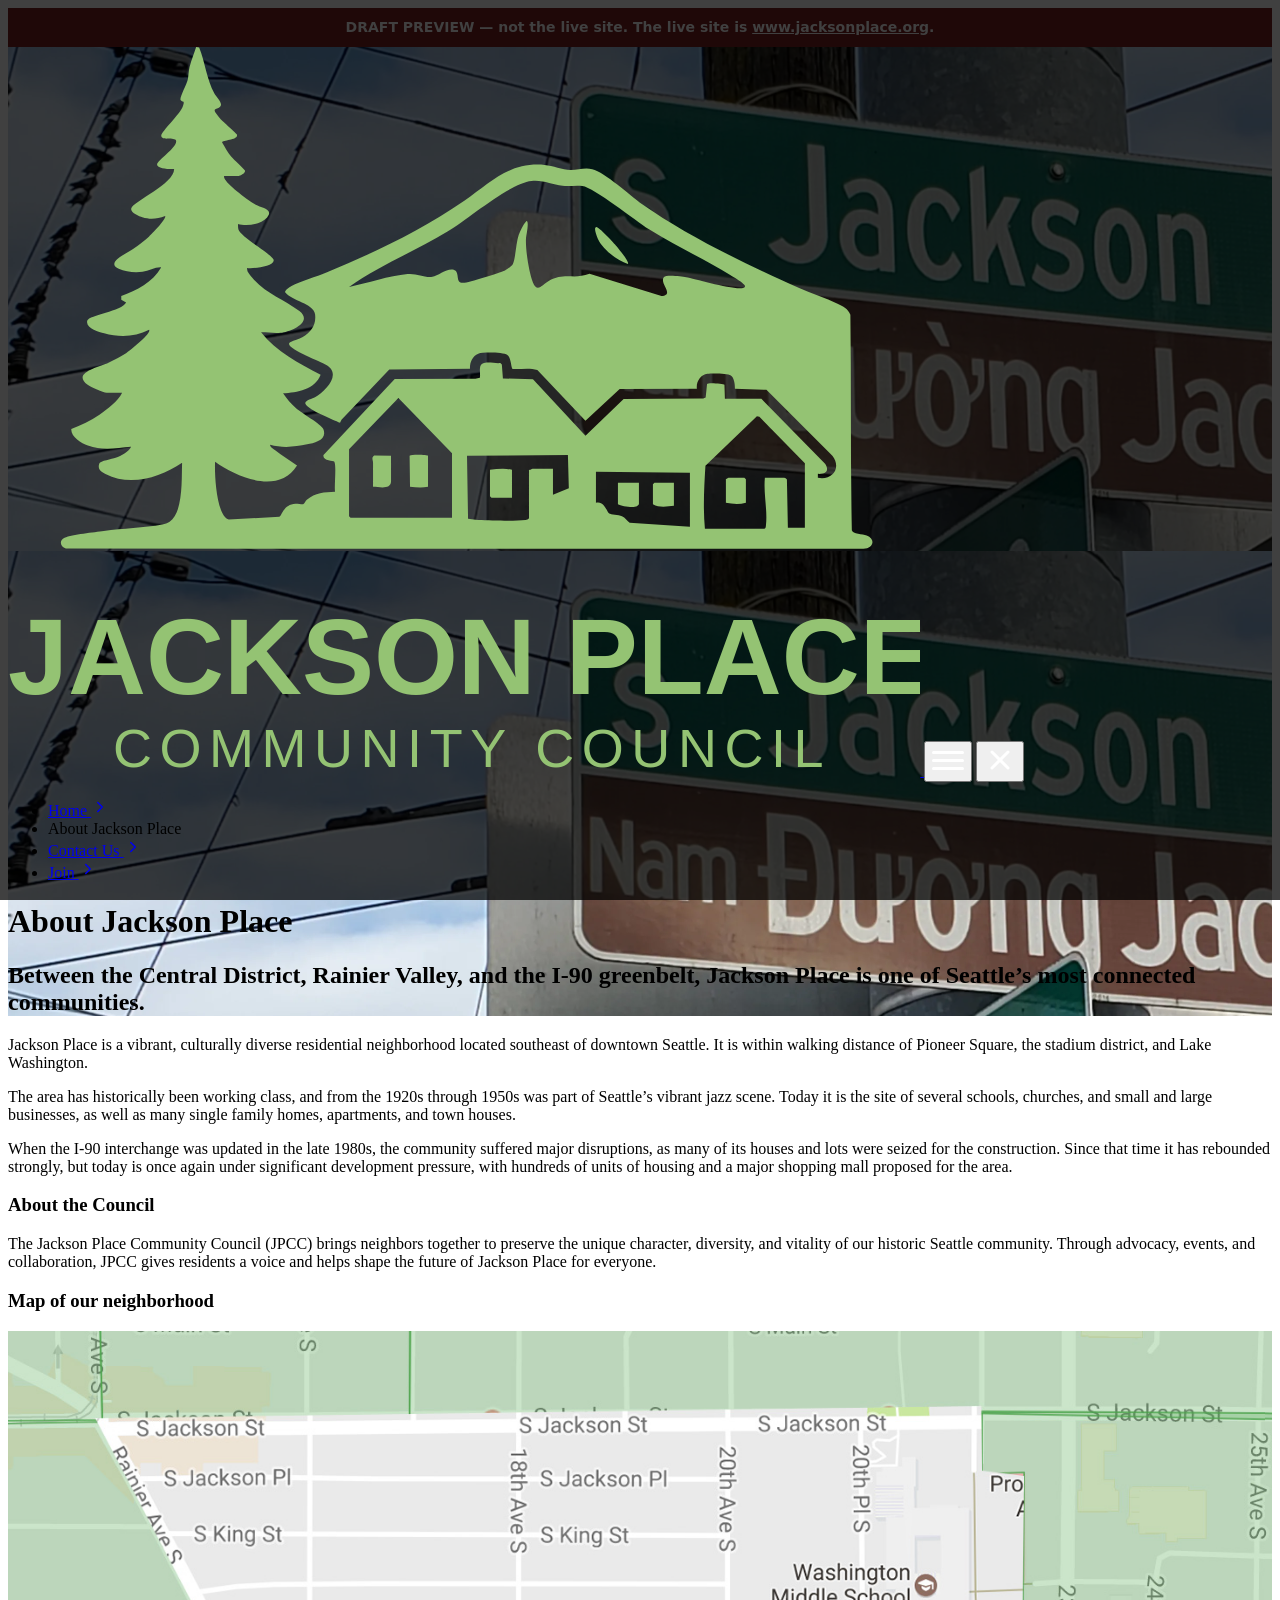
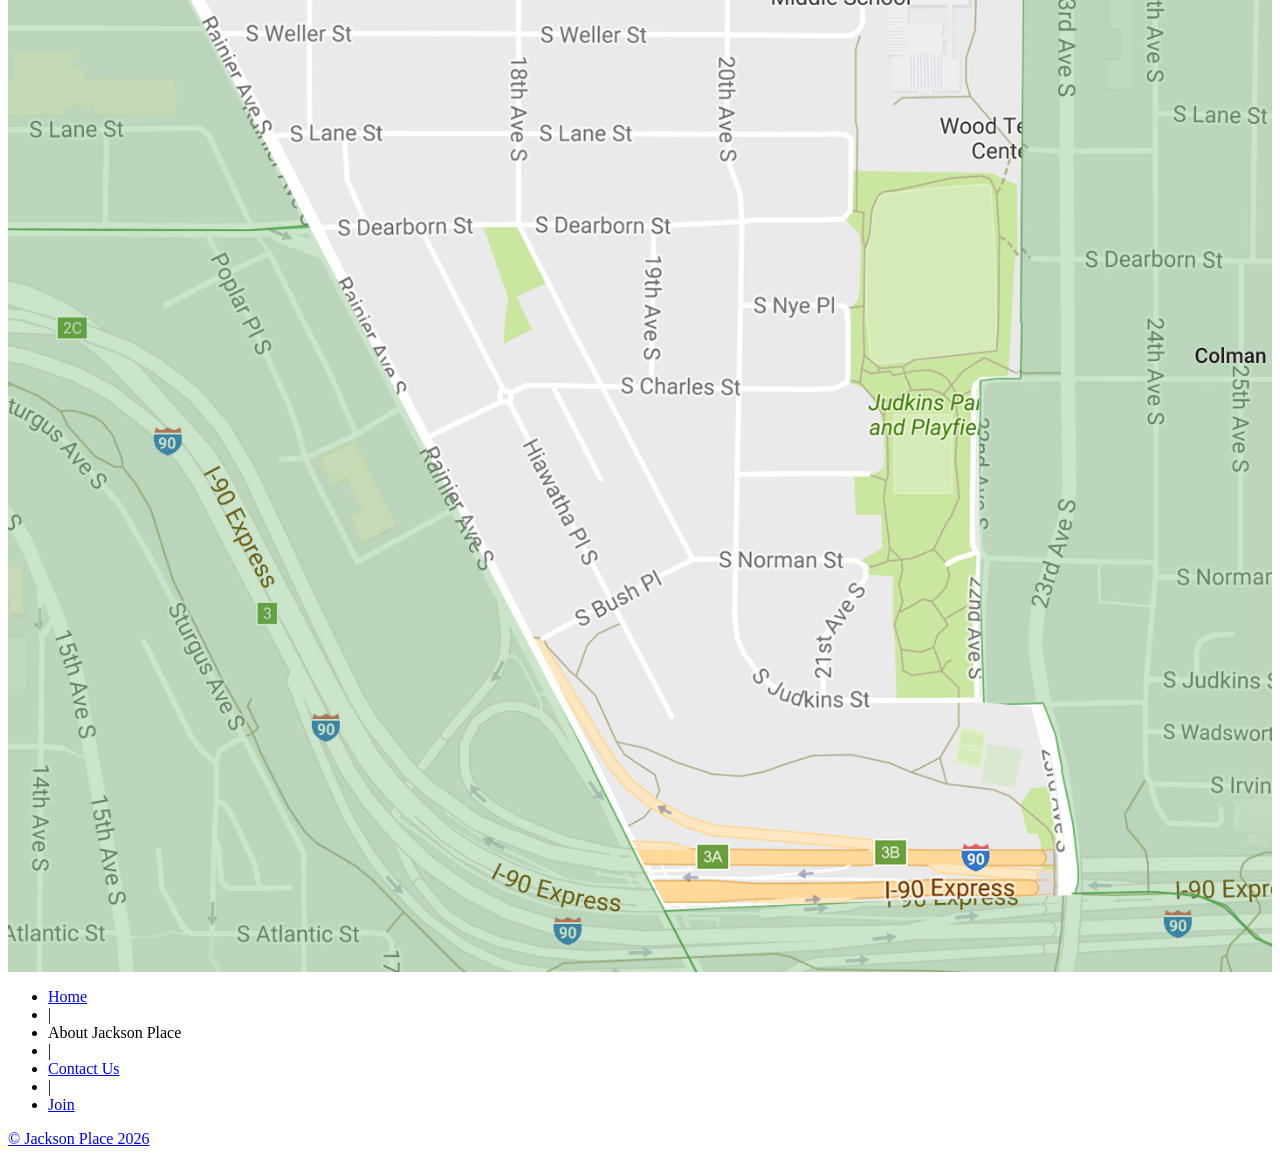
==== about/index.html @ fc2acf14 "Draft preview of proposed homepage changes for board review" ====
<!doctype html><html lang=en-us><head><meta name="robots" content="noindex, nofollow"><meta charset=utf-8><meta http-equiv=X-UA-Compatible content="IE=edge,chrome=1"><title>About Jackson Place | Jackson Place</title><meta name=viewport content="width=device-width,minimum-scale=1"><meta name=description content="Between the Central District, Rainier Valley, and the I-90 greenbelt, Jackson Place is one of Seattle’s most connected communities."><meta name=generator content="Hugo 0.166.0"><meta name=robots content="index, follow"><link rel=stylesheet href=/jpcc-preview/ananke/css/main.min.2438bcafd7af9675c426d1a4afcd16cfff18e4e10f401071e45b5ccd3be40a0d.css><link rel="shortcut icon" href=/favicon.svg type=image/x-icon><link href=/jpcc-preview/about/index.xml rel=alternate type=application/rss+xml title="Jackson Place"><link href=/jpcc-preview/about/index.xml rel=feed type=application/rss+xml title="Jackson Place"><link rel=canonical href=https://dlangevi.github.io/jpcc-preview/about/><meta property="og:url" content="https://dlangevi.github.io/jpcc-preview/about/"><meta property="og:site_name" content="Jackson Place"><meta property="og:title" content="About Jackson Place"><meta property="og:description" content="Between the Central District, Rainier Valley, and the I-90 greenbelt, Jackson Place is one of Seattle’s most connected communities."><meta property="og:locale" content="en_us"><meta property="og:type" content="website"><meta itemprop=name content="About Jackson Place"><meta itemprop=description content="Between the Central District, Rainier Valley, and the I-90 greenbelt, Jackson Place is one of Seattle’s most connected communities."><meta itemprop=wordCount content="180"><meta name=twitter:card content="summary"><meta name=twitter:title content="About Jackson Place"><meta name=twitter:description content="Between the Central District, Rainier Valley, and the I-90 greenbelt, Jackson Place is one of Seattle’s most connected communities."><link rel=stylesheet href=/jpcc-preview/sass/jpcc-custom.min.0692cbad3f601f0dc13148fc1405cfe6dd0a04507ad97ce8917fcb84819a2f62.css integrity="sha256-BpLLrT9gHw3BMUj8FAXP5t0KBFB62XzokX/LhIGaL2I="><link rel=stylesheet href=/css/lightbox.css><script>(function(){try{var e=window.location&&window.location.pathname?window.location.pathname:"/";(e==="/"||e==="")&&(document.readyState==="loading"?document.addEventListener("DOMContentLoaded",function(){document.body.classList.add("home")}):document.body.classList.add("home"))}catch{}})()</script></head><body class="ma0 avenir bg-near-white production"><div style="background:#7a1f1f;color:#fff;padding:.6rem 1rem;font:600 14px/1.4 system-ui,sans-serif;text-align:center">DRAFT PREVIEW — not the live site. The live site is <a href="https://www.jacksonplace.org/" style="color:#fff;text-decoration:underline">www.jacksonplace.org</a>.</div><header class="cover bg-top relative" style=background-image:url(https://dlangevi.github.io/jpcc-preview/images/jackson-street-sign.png)><div class=cover-overlay style=position:absolute;inset:0;background-color:rgba(0,0,0,.75);z-index:1;pointer-events:none></div><div class=header-content style=position:relative;z-index:3><nav class="pv3 ph3 ph4-ns" role=navigation><div class="flex-l center items-center justify-between"><a href=/jpcc-preview/ class="f3 fw2 hover-white white-90 dib no-underline"><img src=/JPCC-Jackson-Place-Seattle--logo.svg class="w100 mw5-ns jpcc-site-logo" alt="Jackson Place">
</a><button id=jpcc-hamburger class="jpcc-hamburger dn-l bg-transparent bn pointer ml3 white" aria-label="Open main menu">
<span id=jpcc-hamburger-icon><svg width="32" height="32" viewBox="0 0 32 32" fill="none"><rect y="7" width="32" height="3" rx="1.5" fill="#fff"/><rect y="15" width="32" height="3" rx="1.5" fill="#fff"/><rect y="23" width="32" height="3" rx="1.5" fill="#fff"/></svg>
</span><span id=jpcc-hamburger-x style=display:none><svg width="32" height="32" viewBox="0 0 32 32" fill="none"><line x1="8" y1="8" x2="24" y2="24" stroke="#fff" stroke-width="3" stroke-linecap="round"/><line x1="24" y1="8" x2="8" y2="24" stroke="#fff" stroke-width="3" stroke-linecap="round"/></svg>
</span></button>
<button id=jpcc-menu-close class="jpcc-menu-close dn-l bg-transparent bn pointer white" aria-label="Close main menu">
<svg width="32" height="32" viewBox="0 0 32 32" fill="none"><line x1="8" y1="8" x2="24" y2="24" stroke="#fff" stroke-width="3" stroke-linecap="round"/><line x1="24" y1="8" x2="8" y2="24" stroke="#fff" stroke-width="3" stroke-linecap="round"/></svg></button><div class="flex-l items-center"><ul id=jpcc-main-menu class="jpcc-main-menu pl0 mr3 flex-l items-center-l dn flex-m flex-ns"><li class="nav-home list f5 f4-ns fw4 dib pr3"><a class="hover-white white-90 no-underline" href=/jpcc-preview/><span class=menu-text>Home</span>
<span class=menu-arrow aria-hidden=true><svg width="18" height="18" viewBox="0 0 24 24" fill="none" aria-hidden="true"><path d="M9 6l6 6-6 6" stroke="currentColor" stroke-width="2" stroke-linecap="round" stroke-linejoin="round" fill="none"/></svg></span></a></li><li class="list f5 f4-ns fw4 dib pr3"><span class="hover-white white-90 no-underline is-current" aria-current=page><span class=menu-text>About Jackson Place</span></span></li><li class="list f5 f4-ns fw4 dib pr3"><a class="hover-white white-90 no-underline" href=/jpcc-preview/contact/ title="Contact Us page"><span class=menu-text>Contact Us</span>
<span class=menu-arrow aria-hidden=true><svg width="18" height="18" viewBox="0 0 24 24" fill="none" aria-hidden="true"><path d="M9 6l6 6-6 6" stroke="currentColor" stroke-width="2" stroke-linecap="round" stroke-linejoin="round" fill="none"/></svg></span></a></li><li class="list f5 f4-ns fw4 dib pr3"><a class="hover-white white-90 no-underline" href=/jpcc-preview/join/ title="Join page"><span class=menu-text>Join</span>
<span class=menu-arrow aria-hidden=true><svg width="18" height="18" viewBox="0 0 24 24" fill="none" aria-hidden="true"><path d="M9 6l6 6-6 6" stroke="currentColor" stroke-width="2" stroke-linecap="round" stroke-linejoin="round" fill="none"/></svg></span></a></li></ul></div></div></nav><script src=/jpcc-preview/js/hamburger-menu.min.5c273374389f58dd6ed5e9039e574350fec2cdfdbc2266c376c76aca06da5d9d.js integrity="sha256-XCczdDifWN1u1ekDnldDUP7Czf28ImbDdsdqygbaXZ0=" defer></script><div class="tc-l pv2 pv4-l ph3 ph4-ns"><h1 class="f2 f-subheadline-l fw6 white-90 mb0 lh-title">About Jackson Place</h1><h2 class="fw6 f5 f3-l white-80 measure-wide-l center mt3">Between the Central District, Rainier Valley, and the I-90 greenbelt, Jackson Place is one of Seattle’s most connected communities.</h2></div></div></header><main class=pb4-l role=main><article class="pa3 pa4-ns nested-copy-line-height"><section class="cf ph2 ph3-l pv1 pv2-l f4 center w-80 lh-copy nested-links black"><p>Jackson Place is a vibrant, culturally diverse residential neighborhood located southeast of downtown Seattle. It is within walking distance of Pioneer Square, the stadium district, and Lake Washington.</p><p>The area has historically been working class, and from the 1920s through 1950s was part of Seattle’s vibrant jazz scene. Today it is the site of several schools, churches, and small and large businesses, as well as many single family homes, apartments, and town houses.</p><p>When the I-90 interchange was updated in the late 1980s, the community suffered major disruptions, as many of its houses and lots were seized for the construction. Since that time it has rebounded strongly, but today is once again under significant development pressure, with hundreds of units of housing and a major shopping mall proposed for the area.</p><h3 id=about-the-council>About the Council</h3><p>The Jackson Place Community Council (JPCC) brings neighbors together to preserve the unique character, diversity, and vitality of our historic Seattle community. Through advocacy, events, and collaboration, JPCC gives residents a voice and helps shape the future of Jackson Place for everyone.</p><h3 id=map-of-our-neighborhood>Map of our neighborhood</h3><a href=/images/jackson-place-map.jpg data-lightbox data-lightbox-src=/images/jackson-place-map.jpg data-lightbox-alt="Map of Jackson Place" data-lightbox-caption="Map of Jackson Place"><img src=/images/jackson-place-map.jpg alt="Map of Jackson Place" style=max-width:100%;height:auto;display:block class=jpcc-lightbox-img></a></section><aside class="flex-ns mt5 flex-wrap justify-around"></aside></article></main><div class="w-100 pv3 ph4 ph0-l pv4-ns sub-footer"><div class="center mw8"><nav aria-label="Secondary site navigation"><ul class="list pa0 ma0 flex items-center f6"><li class=dib><a class="hover-white white-90 no-underline" href=/jpcc-preview/><span class=menu-text>Home</span></a></li><li class="dib white-60 ph2">|</li><li class=dib><span class="hover-white white-90 no-underline is-current" aria-current=page><span class=menu-text>About Jackson Place</span></span></li><li class="dib white-60 ph2">|</li><li class=dib><a class="hover-white white-90 no-underline" href=/jpcc-preview/contact/>Contact Us</a></li><li class="dib white-60 ph2">|</li><li class=dib><a class="hover-white white-90 no-underline" href=/jpcc-preview/join/>Join</a></li></ul></nav></div></div><footer class="bg-black bottom-0 w-100 pa3" role=contentinfo><div class="flex justify-between"><a class="f4 fw4 hover-white white-70 pv2 ph3 no-underline" href=https://dlangevi.github.io/jpcc-preview/>&copy; Jackson Place 2026</a><div><div class=ananke-socials></div></div></div></footer><script src=/js/lightbox.js defer></script></body></html>
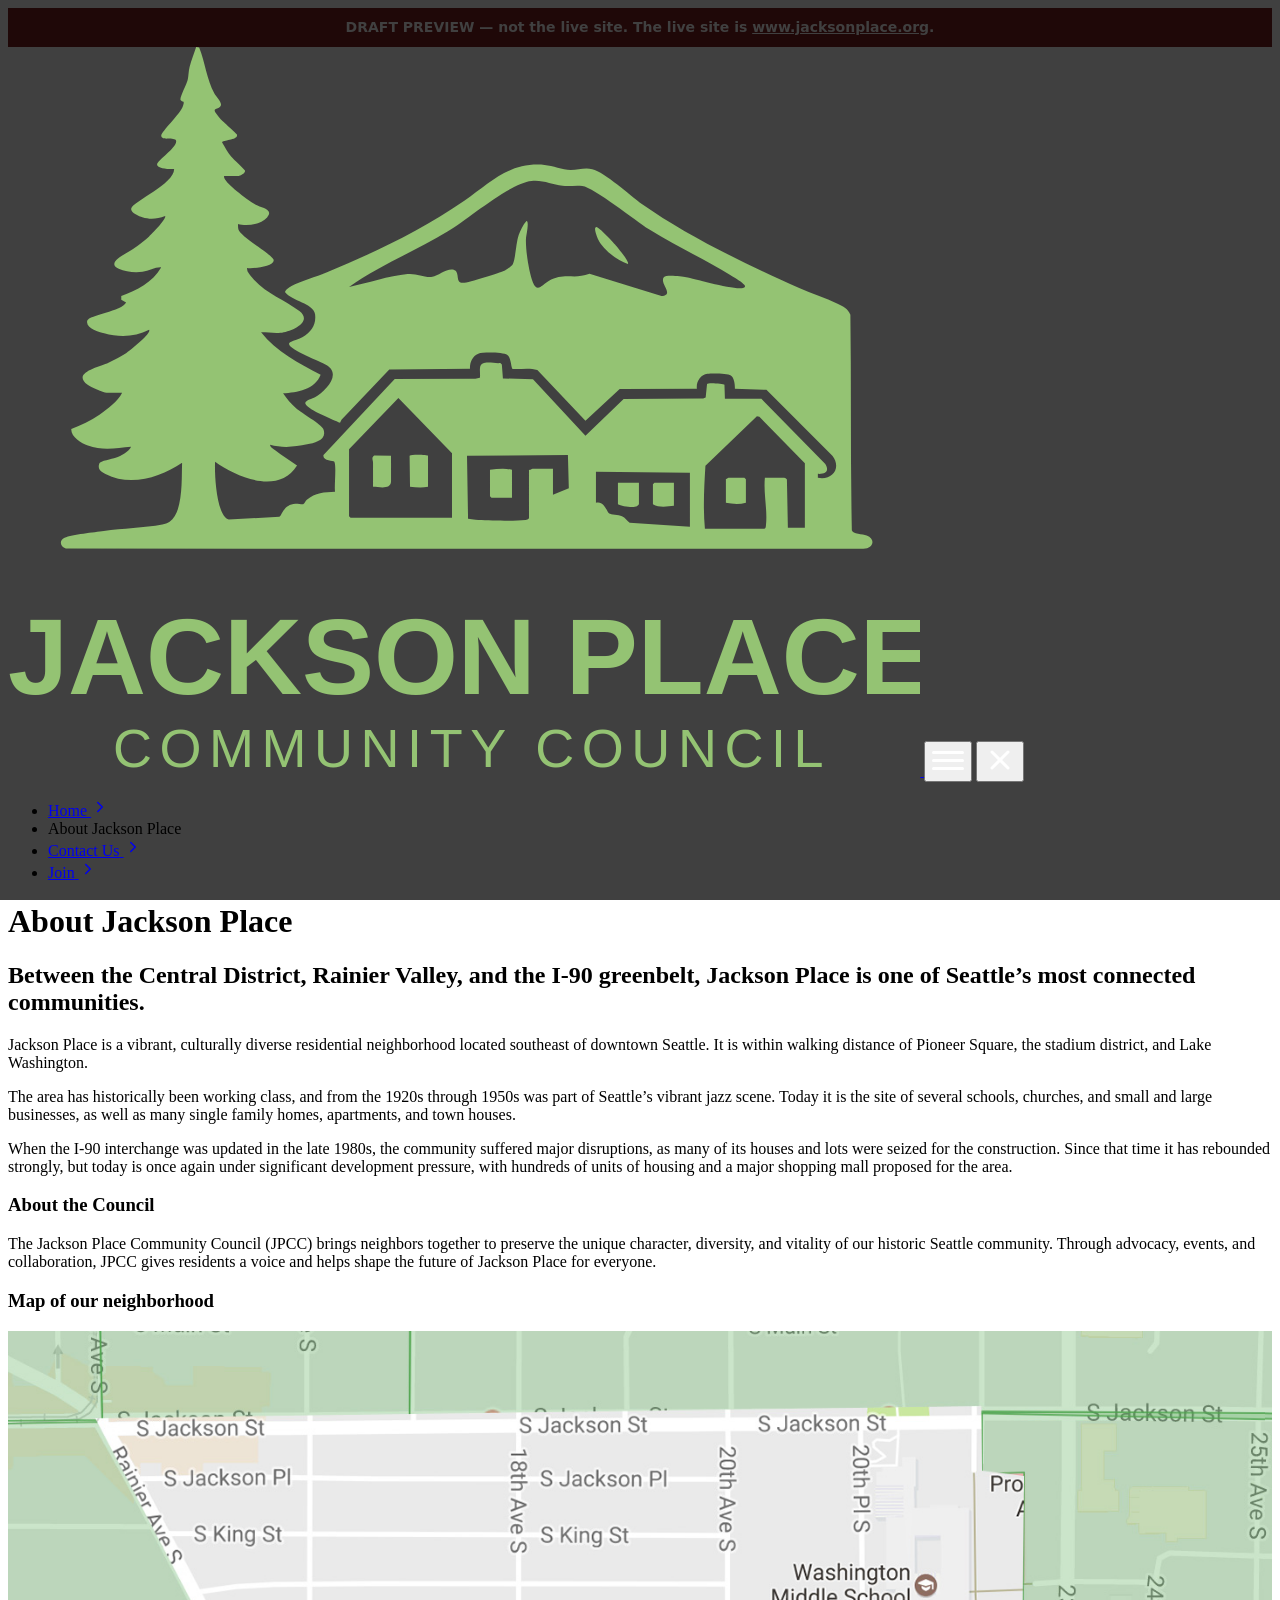
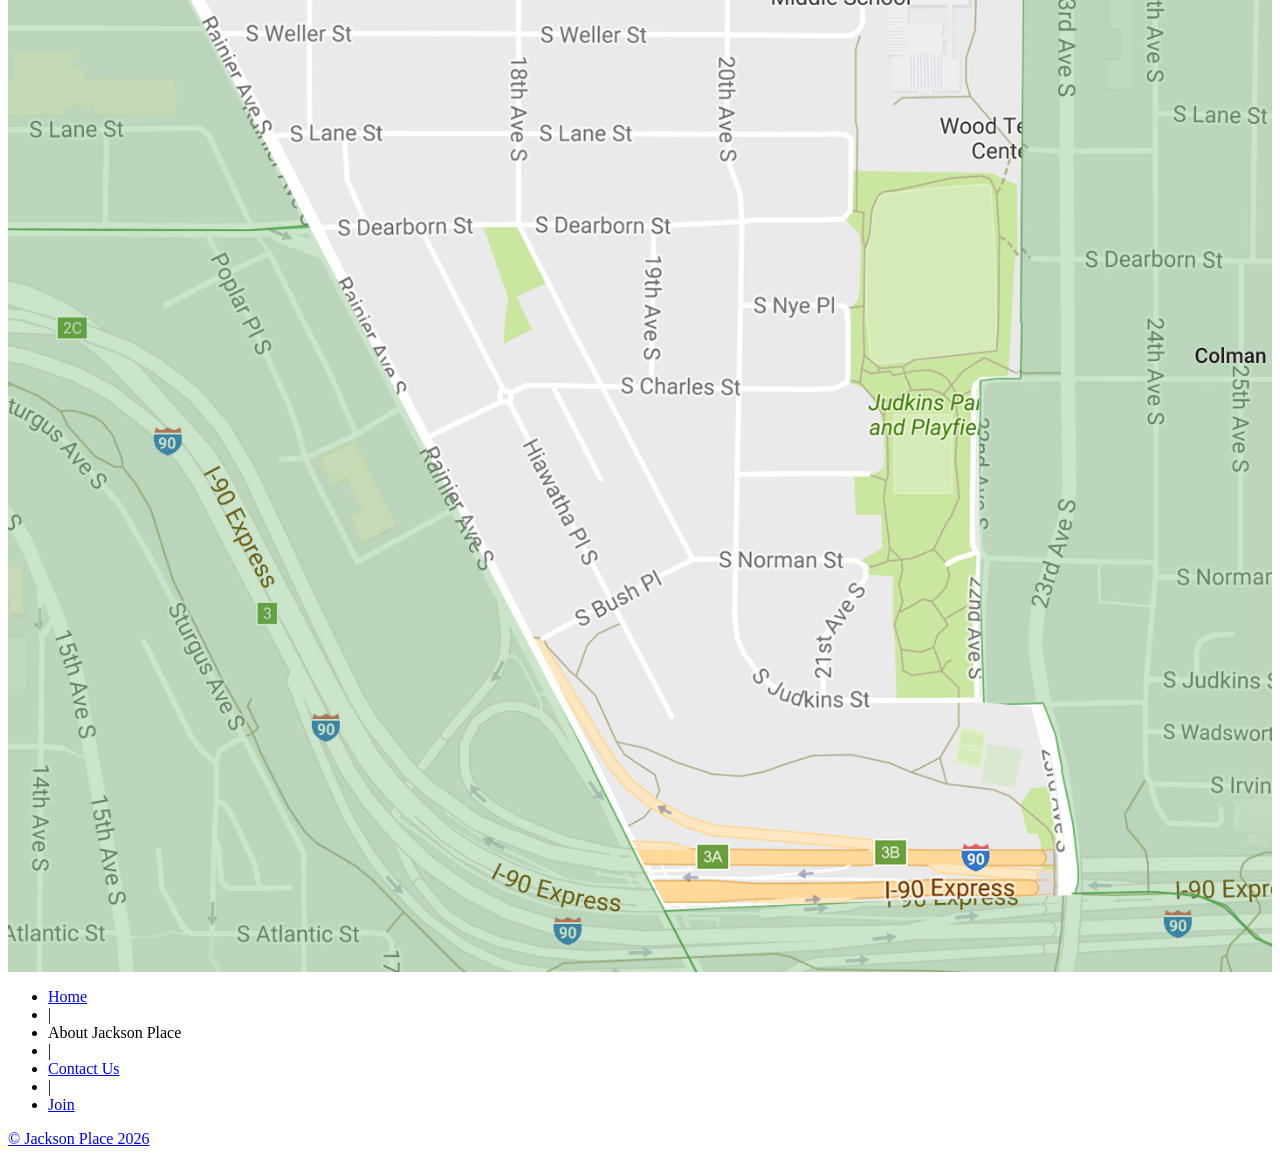
==== commit c9b0ab4f: "Rebuild with dlangevi.com base URL" ====
--- a/about/index.html
+++ b/about/index.html
@@ -1,4 +1,4 @@
-<!doctype html><html lang=en-us><head><meta name="robots" content="noindex, nofollow"><meta charset=utf-8><meta http-equiv=X-UA-Compatible content="IE=edge,chrome=1"><title>About Jackson Place | Jackson Place</title><meta name=viewport content="width=device-width,minimum-scale=1"><meta name=description content="Between the Central District, Rainier Valley, and the I-90 greenbelt, Jackson Place is one of Seattle’s most connected communities."><meta name=generator content="Hugo 0.166.0"><meta name=robots content="index, follow"><link rel=stylesheet href=/jpcc-preview/ananke/css/main.min.2438bcafd7af9675c426d1a4afcd16cfff18e4e10f401071e45b5ccd3be40a0d.css><link rel="shortcut icon" href=/favicon.svg type=image/x-icon><link href=/jpcc-preview/about/index.xml rel=alternate type=application/rss+xml title="Jackson Place"><link href=/jpcc-preview/about/index.xml rel=feed type=application/rss+xml title="Jackson Place"><link rel=canonical href=https://dlangevi.github.io/jpcc-preview/about/><meta property="og:url" content="https://dlangevi.github.io/jpcc-preview/about/"><meta property="og:site_name" content="Jackson Place"><meta property="og:title" content="About Jackson Place"><meta property="og:description" content="Between the Central District, Rainier Valley, and the I-90 greenbelt, Jackson Place is one of Seattle’s most connected communities."><meta property="og:locale" content="en_us"><meta property="og:type" content="website"><meta itemprop=name content="About Jackson Place"><meta itemprop=description content="Between the Central District, Rainier Valley, and the I-90 greenbelt, Jackson Place is one of Seattle’s most connected communities."><meta itemprop=wordCount content="180"><meta name=twitter:card content="summary"><meta name=twitter:title content="About Jackson Place"><meta name=twitter:description content="Between the Central District, Rainier Valley, and the I-90 greenbelt, Jackson Place is one of Seattle’s most connected communities."><link rel=stylesheet href=/jpcc-preview/sass/jpcc-custom.min.0692cbad3f601f0dc13148fc1405cfe6dd0a04507ad97ce8917fcb84819a2f62.css integrity="sha256-BpLLrT9gHw3BMUj8FAXP5t0KBFB62XzokX/LhIGaL2I="><link rel=stylesheet href=/css/lightbox.css><script>(function(){try{var e=window.location&&window.location.pathname?window.location.pathname:"/";(e==="/"||e==="")&&(document.readyState==="loading"?document.addEventListener("DOMContentLoaded",function(){document.body.classList.add("home")}):document.body.classList.add("home"))}catch{}})()</script></head><body class="ma0 avenir bg-near-white production"><div style="background:#7a1f1f;color:#fff;padding:.6rem 1rem;font:600 14px/1.4 system-ui,sans-serif;text-align:center">DRAFT PREVIEW — not the live site. The live site is <a href="https://www.jacksonplace.org/" style="color:#fff;text-decoration:underline">www.jacksonplace.org</a>.</div><header class="cover bg-top relative" style=background-image:url(https://dlangevi.github.io/jpcc-preview/images/jackson-street-sign.png)><div class=cover-overlay style=position:absolute;inset:0;background-color:rgba(0,0,0,.75);z-index:1;pointer-events:none></div><div class=header-content style=position:relative;z-index:3><nav class="pv3 ph3 ph4-ns" role=navigation><div class="flex-l center items-center justify-between"><a href=/jpcc-preview/ class="f3 fw2 hover-white white-90 dib no-underline"><img src=/JPCC-Jackson-Place-Seattle--logo.svg class="w100 mw5-ns jpcc-site-logo" alt="Jackson Place">
+<!doctype html><html lang=en-us><head><meta name="robots" content="noindex, nofollow"><meta charset=utf-8><meta http-equiv=X-UA-Compatible content="IE=edge,chrome=1"><title>About Jackson Place | Jackson Place</title><meta name=viewport content="width=device-width,minimum-scale=1"><meta name=description content="Between the Central District, Rainier Valley, and the I-90 greenbelt, Jackson Place is one of Seattle’s most connected communities."><meta name=generator content="Hugo 0.166.0"><meta name=robots content="index, follow"><link rel=stylesheet href=/jpcc-preview/ananke/css/main.min.2438bcafd7af9675c426d1a4afcd16cfff18e4e10f401071e45b5ccd3be40a0d.css><link rel="shortcut icon" href=/favicon.svg type=image/x-icon><link href=/jpcc-preview/about/index.xml rel=alternate type=application/rss+xml title="Jackson Place"><link href=/jpcc-preview/about/index.xml rel=feed type=application/rss+xml title="Jackson Place"><link rel=canonical href=https://dlangevi.com/jpcc-preview/about/><meta property="og:url" content="https://dlangevi.com/jpcc-preview/about/"><meta property="og:site_name" content="Jackson Place"><meta property="og:title" content="About Jackson Place"><meta property="og:description" content="Between the Central District, Rainier Valley, and the I-90 greenbelt, Jackson Place is one of Seattle’s most connected communities."><meta property="og:locale" content="en_us"><meta property="og:type" content="website"><meta itemprop=name content="About Jackson Place"><meta itemprop=description content="Between the Central District, Rainier Valley, and the I-90 greenbelt, Jackson Place is one of Seattle’s most connected communities."><meta itemprop=wordCount content="180"><meta name=twitter:card content="summary"><meta name=twitter:title content="About Jackson Place"><meta name=twitter:description content="Between the Central District, Rainier Valley, and the I-90 greenbelt, Jackson Place is one of Seattle’s most connected communities."><link rel=stylesheet href=/jpcc-preview/sass/jpcc-custom.min.0692cbad3f601f0dc13148fc1405cfe6dd0a04507ad97ce8917fcb84819a2f62.css integrity="sha256-BpLLrT9gHw3BMUj8FAXP5t0KBFB62XzokX/LhIGaL2I="><link rel=stylesheet href=/css/lightbox.css><script>(function(){try{var e=window.location&&window.location.pathname?window.location.pathname:"/";(e==="/"||e==="")&&(document.readyState==="loading"?document.addEventListener("DOMContentLoaded",function(){document.body.classList.add("home")}):document.body.classList.add("home"))}catch{}})()</script></head><body class="ma0 avenir bg-near-white production"><div style="background:#7a1f1f;color:#fff;padding:.6rem 1rem;font:600 14px/1.4 system-ui,sans-serif;text-align:center">DRAFT PREVIEW — not the live site. The live site is <a href="https://www.jacksonplace.org/" style="color:#fff;text-decoration:underline">www.jacksonplace.org</a>.</div><header class="cover bg-top relative" style=background-image:url(https://dlangevi.com/jpcc-preview/images/jackson-street-sign.png)><div class=cover-overlay style=position:absolute;inset:0;background-color:rgba(0,0,0,.75);z-index:1;pointer-events:none></div><div class=header-content style=position:relative;z-index:3><nav class="pv3 ph3 ph4-ns" role=navigation><div class="flex-l center items-center justify-between"><a href=/jpcc-preview/ class="f3 fw2 hover-white white-90 dib no-underline"><img src=/JPCC-Jackson-Place-Seattle--logo.svg class="w100 mw5-ns jpcc-site-logo" alt="Jackson Place">
 </a><button id=jpcc-hamburger class="jpcc-hamburger dn-l bg-transparent bn pointer ml3 white" aria-label="Open main menu">
 <span id=jpcc-hamburger-icon><svg width="32" height="32" viewBox="0 0 32 32" fill="none"><rect y="7" width="32" height="3" rx="1.5" fill="#fff"/><rect y="15" width="32" height="3" rx="1.5" fill="#fff"/><rect y="23" width="32" height="3" rx="1.5" fill="#fff"/></svg>
 </span><span id=jpcc-hamburger-x style=display:none><svg width="32" height="32" viewBox="0 0 32 32" fill="none"><line x1="8" y1="8" x2="24" y2="24" stroke="#fff" stroke-width="3" stroke-linecap="round"/><line x1="24" y1="8" x2="8" y2="24" stroke="#fff" stroke-width="3" stroke-linecap="round"/></svg>
@@ -7,4 +7,4 @@
 <svg width="32" height="32" viewBox="0 0 32 32" fill="none"><line x1="8" y1="8" x2="24" y2="24" stroke="#fff" stroke-width="3" stroke-linecap="round"/><line x1="24" y1="8" x2="8" y2="24" stroke="#fff" stroke-width="3" stroke-linecap="round"/></svg></button><div class="flex-l items-center"><ul id=jpcc-main-menu class="jpcc-main-menu pl0 mr3 flex-l items-center-l dn flex-m flex-ns"><li class="nav-home list f5 f4-ns fw4 dib pr3"><a class="hover-white white-90 no-underline" href=/jpcc-preview/><span class=menu-text>Home</span>
 <span class=menu-arrow aria-hidden=true><svg width="18" height="18" viewBox="0 0 24 24" fill="none" aria-hidden="true"><path d="M9 6l6 6-6 6" stroke="currentColor" stroke-width="2" stroke-linecap="round" stroke-linejoin="round" fill="none"/></svg></span></a></li><li class="list f5 f4-ns fw4 dib pr3"><span class="hover-white white-90 no-underline is-current" aria-current=page><span class=menu-text>About Jackson Place</span></span></li><li class="list f5 f4-ns fw4 dib pr3"><a class="hover-white white-90 no-underline" href=/jpcc-preview/contact/ title="Contact Us page"><span class=menu-text>Contact Us</span>
 <span class=menu-arrow aria-hidden=true><svg width="18" height="18" viewBox="0 0 24 24" fill="none" aria-hidden="true"><path d="M9 6l6 6-6 6" stroke="currentColor" stroke-width="2" stroke-linecap="round" stroke-linejoin="round" fill="none"/></svg></span></a></li><li class="list f5 f4-ns fw4 dib pr3"><a class="hover-white white-90 no-underline" href=/jpcc-preview/join/ title="Join page"><span class=menu-text>Join</span>
-<span class=menu-arrow aria-hidden=true><svg width="18" height="18" viewBox="0 0 24 24" fill="none" aria-hidden="true"><path d="M9 6l6 6-6 6" stroke="currentColor" stroke-width="2" stroke-linecap="round" stroke-linejoin="round" fill="none"/></svg></span></a></li></ul></div></div></nav><script src=/jpcc-preview/js/hamburger-menu.min.5c273374389f58dd6ed5e9039e574350fec2cdfdbc2266c376c76aca06da5d9d.js integrity="sha256-XCczdDifWN1u1ekDnldDUP7Czf28ImbDdsdqygbaXZ0=" defer></script><div class="tc-l pv2 pv4-l ph3 ph4-ns"><h1 class="f2 f-subheadline-l fw6 white-90 mb0 lh-title">About Jackson Place</h1><h2 class="fw6 f5 f3-l white-80 measure-wide-l center mt3">Between the Central District, Rainier Valley, and the I-90 greenbelt, Jackson Place is one of Seattle’s most connected communities.</h2></div></div></header><main class=pb4-l role=main><article class="pa3 pa4-ns nested-copy-line-height"><section class="cf ph2 ph3-l pv1 pv2-l f4 center w-80 lh-copy nested-links black"><p>Jackson Place is a vibrant, culturally diverse residential neighborhood located southeast of downtown Seattle. It is within walking distance of Pioneer Square, the stadium district, and Lake Washington.</p><p>The area has historically been working class, and from the 1920s through 1950s was part of Seattle’s vibrant jazz scene. Today it is the site of several schools, churches, and small and large businesses, as well as many single family homes, apartments, and town houses.</p><p>When the I-90 interchange was updated in the late 1980s, the community suffered major disruptions, as many of its houses and lots were seized for the construction. Since that time it has rebounded strongly, but today is once again under significant development pressure, with hundreds of units of housing and a major shopping mall proposed for the area.</p><h3 id=about-the-council>About the Council</h3><p>The Jackson Place Community Council (JPCC) brings neighbors together to preserve the unique character, diversity, and vitality of our historic Seattle community. Through advocacy, events, and collaboration, JPCC gives residents a voice and helps shape the future of Jackson Place for everyone.</p><h3 id=map-of-our-neighborhood>Map of our neighborhood</h3><a href=/images/jackson-place-map.jpg data-lightbox data-lightbox-src=/images/jackson-place-map.jpg data-lightbox-alt="Map of Jackson Place" data-lightbox-caption="Map of Jackson Place"><img src=/images/jackson-place-map.jpg alt="Map of Jackson Place" style=max-width:100%;height:auto;display:block class=jpcc-lightbox-img></a></section><aside class="flex-ns mt5 flex-wrap justify-around"></aside></article></main><div class="w-100 pv3 ph4 ph0-l pv4-ns sub-footer"><div class="center mw8"><nav aria-label="Secondary site navigation"><ul class="list pa0 ma0 flex items-center f6"><li class=dib><a class="hover-white white-90 no-underline" href=/jpcc-preview/><span class=menu-text>Home</span></a></li><li class="dib white-60 ph2">|</li><li class=dib><span class="hover-white white-90 no-underline is-current" aria-current=page><span class=menu-text>About Jackson Place</span></span></li><li class="dib white-60 ph2">|</li><li class=dib><a class="hover-white white-90 no-underline" href=/jpcc-preview/contact/>Contact Us</a></li><li class="dib white-60 ph2">|</li><li class=dib><a class="hover-white white-90 no-underline" href=/jpcc-preview/join/>Join</a></li></ul></nav></div></div><footer class="bg-black bottom-0 w-100 pa3" role=contentinfo><div class="flex justify-between"><a class="f4 fw4 hover-white white-70 pv2 ph3 no-underline" href=https://dlangevi.github.io/jpcc-preview/>&copy; Jackson Place 2026</a><div><div class=ananke-socials></div></div></div></footer><script src=/js/lightbox.js defer></script></body></html>+<span class=menu-arrow aria-hidden=true><svg width="18" height="18" viewBox="0 0 24 24" fill="none" aria-hidden="true"><path d="M9 6l6 6-6 6" stroke="currentColor" stroke-width="2" stroke-linecap="round" stroke-linejoin="round" fill="none"/></svg></span></a></li></ul></div></div></nav><script src=/jpcc-preview/js/hamburger-menu.min.5c273374389f58dd6ed5e9039e574350fec2cdfdbc2266c376c76aca06da5d9d.js integrity="sha256-XCczdDifWN1u1ekDnldDUP7Czf28ImbDdsdqygbaXZ0=" defer></script><div class="tc-l pv2 pv4-l ph3 ph4-ns"><h1 class="f2 f-subheadline-l fw6 white-90 mb0 lh-title">About Jackson Place</h1><h2 class="fw6 f5 f3-l white-80 measure-wide-l center mt3">Between the Central District, Rainier Valley, and the I-90 greenbelt, Jackson Place is one of Seattle’s most connected communities.</h2></div></div></header><main class=pb4-l role=main><article class="pa3 pa4-ns nested-copy-line-height"><section class="cf ph2 ph3-l pv1 pv2-l f4 center w-80 lh-copy nested-links black"><p>Jackson Place is a vibrant, culturally diverse residential neighborhood located southeast of downtown Seattle. It is within walking distance of Pioneer Square, the stadium district, and Lake Washington.</p><p>The area has historically been working class, and from the 1920s through 1950s was part of Seattle’s vibrant jazz scene. Today it is the site of several schools, churches, and small and large businesses, as well as many single family homes, apartments, and town houses.</p><p>When the I-90 interchange was updated in the late 1980s, the community suffered major disruptions, as many of its houses and lots were seized for the construction. Since that time it has rebounded strongly, but today is once again under significant development pressure, with hundreds of units of housing and a major shopping mall proposed for the area.</p><h3 id=about-the-council>About the Council</h3><p>The Jackson Place Community Council (JPCC) brings neighbors together to preserve the unique character, diversity, and vitality of our historic Seattle community. Through advocacy, events, and collaboration, JPCC gives residents a voice and helps shape the future of Jackson Place for everyone.</p><h3 id=map-of-our-neighborhood>Map of our neighborhood</h3><a href=/images/jackson-place-map.jpg data-lightbox data-lightbox-src=/images/jackson-place-map.jpg data-lightbox-alt="Map of Jackson Place" data-lightbox-caption="Map of Jackson Place"><img src=/images/jackson-place-map.jpg alt="Map of Jackson Place" style=max-width:100%;height:auto;display:block class=jpcc-lightbox-img></a></section><aside class="flex-ns mt5 flex-wrap justify-around"></aside></article></main><div class="w-100 pv3 ph4 ph0-l pv4-ns sub-footer"><div class="center mw8"><nav aria-label="Secondary site navigation"><ul class="list pa0 ma0 flex items-center f6"><li class=dib><a class="hover-white white-90 no-underline" href=/jpcc-preview/><span class=menu-text>Home</span></a></li><li class="dib white-60 ph2">|</li><li class=dib><span class="hover-white white-90 no-underline is-current" aria-current=page><span class=menu-text>About Jackson Place</span></span></li><li class="dib white-60 ph2">|</li><li class=dib><a class="hover-white white-90 no-underline" href=/jpcc-preview/contact/>Contact Us</a></li><li class="dib white-60 ph2">|</li><li class=dib><a class="hover-white white-90 no-underline" href=/jpcc-preview/join/>Join</a></li></ul></nav></div></div><footer class="bg-black bottom-0 w-100 pa3" role=contentinfo><div class="flex justify-between"><a class="f4 fw4 hover-white white-70 pv2 ph3 no-underline" href=https://dlangevi.com/jpcc-preview/>&copy; Jackson Place 2026</a><div><div class=ananke-socials></div></div></div></footer><script src=/js/lightbox.js defer></script></body></html>
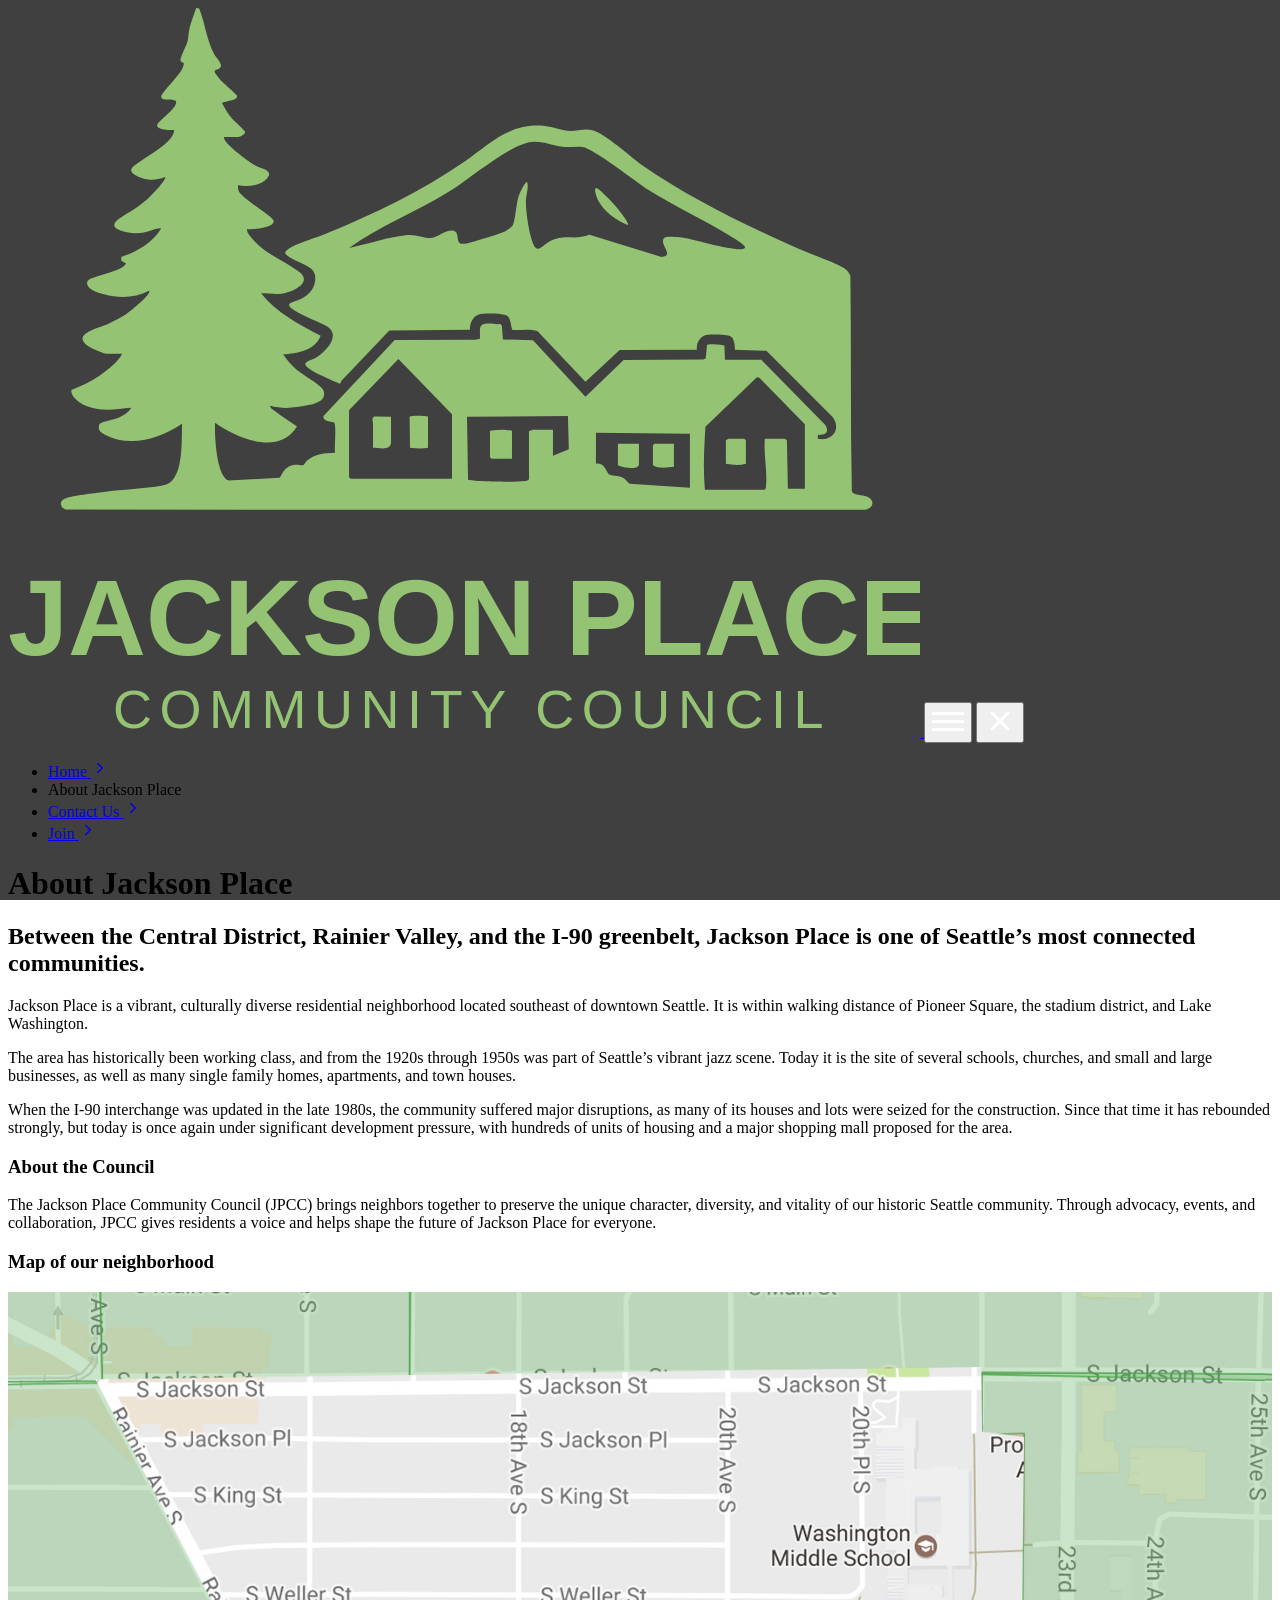
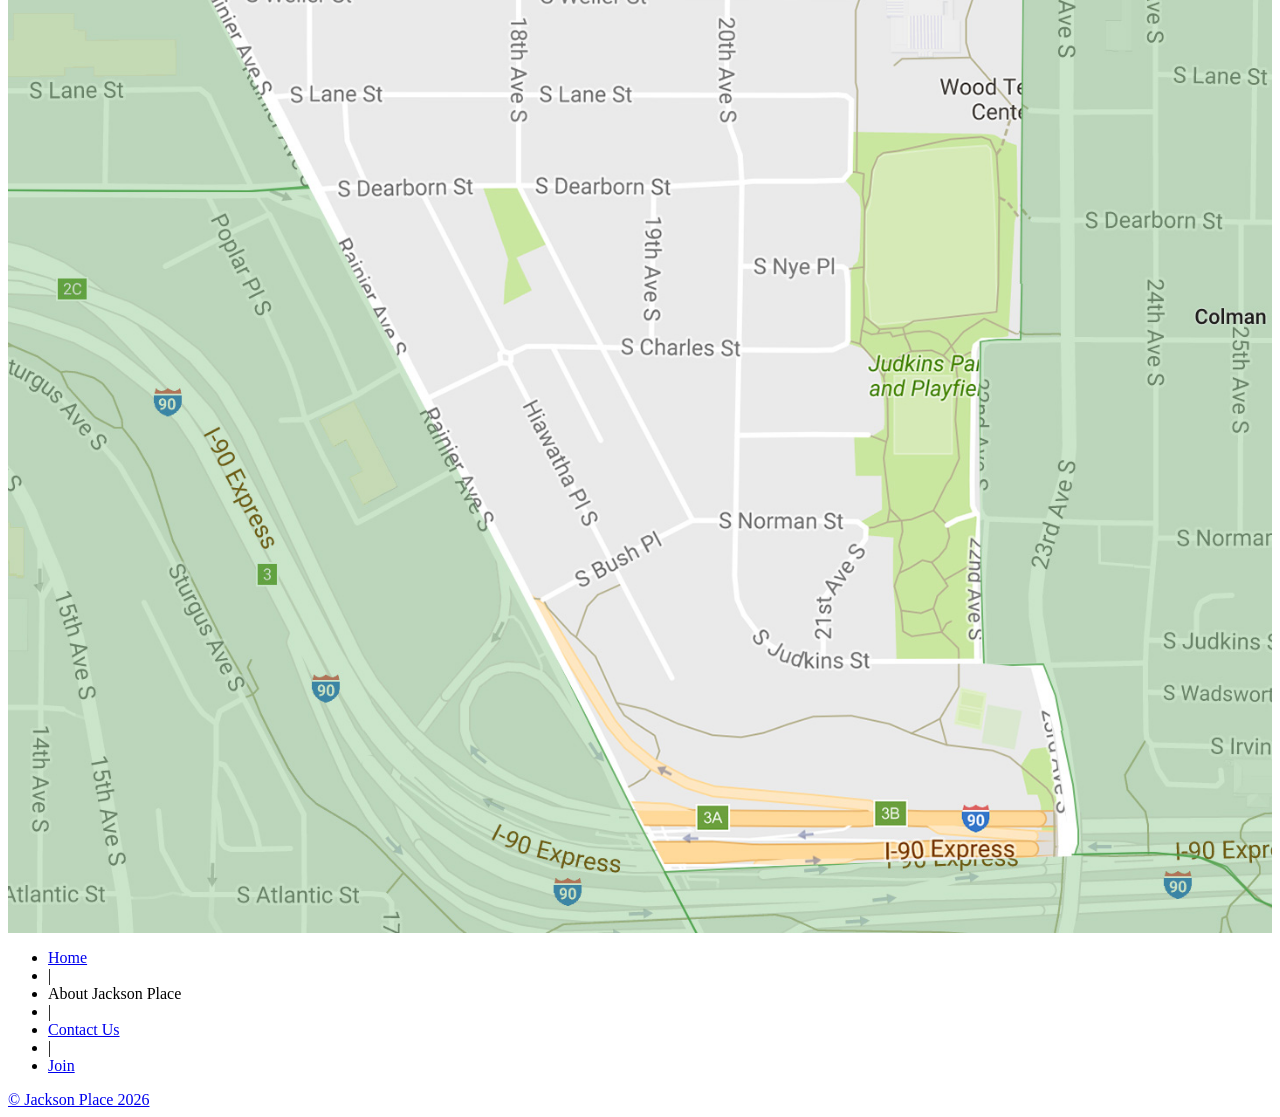
==== commit 6b616a9c: "Preview build: 2026-11-19 02:11:42 UTC" ====
--- a/about/index.html
+++ b/about/index.html
@@ -1,4 +1,4 @@
-<!doctype html><html lang=en-us><head><meta name="robots" content="noindex, nofollow"><meta charset=utf-8><meta http-equiv=X-UA-Compatible content="IE=edge,chrome=1"><title>About Jackson Place | Jackson Place</title><meta name=viewport content="width=device-width,minimum-scale=1"><meta name=description content="Between the Central District, Rainier Valley, and the I-90 greenbelt, Jackson Place is one of Seattle’s most connected communities."><meta name=generator content="Hugo 0.166.0"><meta name=robots content="index, follow"><link rel=stylesheet href=/jpcc-preview/ananke/css/main.min.2438bcafd7af9675c426d1a4afcd16cfff18e4e10f401071e45b5ccd3be40a0d.css><link rel="shortcut icon" href=/favicon.svg type=image/x-icon><link href=/jpcc-preview/about/index.xml rel=alternate type=application/rss+xml title="Jackson Place"><link href=/jpcc-preview/about/index.xml rel=feed type=application/rss+xml title="Jackson Place"><link rel=canonical href=https://dlangevi.com/jpcc-preview/about/><meta property="og:url" content="https://dlangevi.com/jpcc-preview/about/"><meta property="og:site_name" content="Jackson Place"><meta property="og:title" content="About Jackson Place"><meta property="og:description" content="Between the Central District, Rainier Valley, and the I-90 greenbelt, Jackson Place is one of Seattle’s most connected communities."><meta property="og:locale" content="en_us"><meta property="og:type" content="website"><meta itemprop=name content="About Jackson Place"><meta itemprop=description content="Between the Central District, Rainier Valley, and the I-90 greenbelt, Jackson Place is one of Seattle’s most connected communities."><meta itemprop=wordCount content="180"><meta name=twitter:card content="summary"><meta name=twitter:title content="About Jackson Place"><meta name=twitter:description content="Between the Central District, Rainier Valley, and the I-90 greenbelt, Jackson Place is one of Seattle’s most connected communities."><link rel=stylesheet href=/jpcc-preview/sass/jpcc-custom.min.0692cbad3f601f0dc13148fc1405cfe6dd0a04507ad97ce8917fcb84819a2f62.css integrity="sha256-BpLLrT9gHw3BMUj8FAXP5t0KBFB62XzokX/LhIGaL2I="><link rel=stylesheet href=/css/lightbox.css><script>(function(){try{var e=window.location&&window.location.pathname?window.location.pathname:"/";(e==="/"||e==="")&&(document.readyState==="loading"?document.addEventListener("DOMContentLoaded",function(){document.body.classList.add("home")}):document.body.classList.add("home"))}catch{}})()</script></head><body class="ma0 avenir bg-near-white production"><div style="background:#7a1f1f;color:#fff;padding:.6rem 1rem;font:600 14px/1.4 system-ui,sans-serif;text-align:center">DRAFT PREVIEW — not the live site. The live site is <a href="https://www.jacksonplace.org/" style="color:#fff;text-decoration:underline">www.jacksonplace.org</a>.</div><header class="cover bg-top relative" style=background-image:url(https://dlangevi.com/jpcc-preview/images/jackson-street-sign.png)><div class=cover-overlay style=position:absolute;inset:0;background-color:rgba(0,0,0,.75);z-index:1;pointer-events:none></div><div class=header-content style=position:relative;z-index:3><nav class="pv3 ph3 ph4-ns" role=navigation><div class="flex-l center items-center justify-between"><a href=/jpcc-preview/ class="f3 fw2 hover-white white-90 dib no-underline"><img src=/JPCC-Jackson-Place-Seattle--logo.svg class="w100 mw5-ns jpcc-site-logo" alt="Jackson Place">
+<!doctype html><html lang=en-us><head><meta charset=utf-8><meta http-equiv=X-UA-Compatible content="IE=edge,chrome=1"><title>About Jackson Place | Jackson Place</title><meta name=viewport content="width=device-width,minimum-scale=1"><meta name=description content="Between the Central District, Rainier Valley, and the I-90 greenbelt, Jackson Place is one of Seattle’s most connected communities."><meta name=generator content="Hugo 0.166.0"><meta name=robots content="noindex, nofollow"><link rel=stylesheet href=/jpcc-preview/ananke/css/main.min.css><link rel="shortcut icon" href=/favicon.svg type=image/x-icon><link href=/jpcc-preview/about/index.xml rel=alternate type=application/rss+xml title="Jackson Place"><link href=/jpcc-preview/about/index.xml rel=feed type=application/rss+xml title="Jackson Place"><link rel=canonical href=https://dlangevi.com/jpcc-preview/about/><meta property="og:url" content="https://dlangevi.com/jpcc-preview/about/"><meta property="og:site_name" content="Jackson Place"><meta property="og:title" content="About Jackson Place"><meta property="og:description" content="Between the Central District, Rainier Valley, and the I-90 greenbelt, Jackson Place is one of Seattle’s most connected communities."><meta property="og:locale" content="en_us"><meta property="og:type" content="website"><meta itemprop=name content="About Jackson Place"><meta itemprop=description content="Between the Central District, Rainier Valley, and the I-90 greenbelt, Jackson Place is one of Seattle’s most connected communities."><meta itemprop=wordCount content="180"><meta name=twitter:card content="summary"><meta name=twitter:title content="About Jackson Place"><meta name=twitter:description content="Between the Central District, Rainier Valley, and the I-90 greenbelt, Jackson Place is one of Seattle’s most connected communities."><link rel=stylesheet href=/jpcc-preview/sass/jpcc-custom.min.a515ecbf3cdf30d7caf40443330489317deb8a9c55daae85f657cd201f53309f.css integrity="sha256-pRXsvzzfMNfK9ARDMwSJMX3ripxV2q6F9lfNIB9TMJ8="><link rel=stylesheet href=/css/lightbox.css><script>(function(){try{var e=window.location&&window.location.pathname?window.location.pathname:"/";(e==="/"||e==="")&&(document.readyState==="loading"?document.addEventListener("DOMContentLoaded",function(){document.body.classList.add("home")}):document.body.classList.add("home"))}catch{}})()</script></head><body class="ma0 avenir bg-near-white preview"><header class="cover bg-top relative" style=background-image:url(https://dlangevi.com/jpcc-preview/images/jackson-street-sign.png)><div class=cover-overlay style=position:absolute;inset:0;background-color:rgba(0,0,0,.75);z-index:1;pointer-events:none></div><div class=header-content style=position:relative;z-index:3><nav class="pv3 ph3 ph4-ns" role=navigation><div class="flex-l center items-center justify-between"><a href=/jpcc-preview/ class="f3 fw2 hover-white white-90 dib no-underline"><img src=/JPCC-Jackson-Place-Seattle--logo.svg class="w100 mw5-ns jpcc-site-logo" alt="Jackson Place">
 </a><button id=jpcc-hamburger class="jpcc-hamburger dn-l bg-transparent bn pointer ml3 white" aria-label="Open main menu">
 <span id=jpcc-hamburger-icon><svg width="32" height="32" viewBox="0 0 32 32" fill="none"><rect y="7" width="32" height="3" rx="1.5" fill="#fff"/><rect y="15" width="32" height="3" rx="1.5" fill="#fff"/><rect y="23" width="32" height="3" rx="1.5" fill="#fff"/></svg>
 </span><span id=jpcc-hamburger-x style=display:none><svg width="32" height="32" viewBox="0 0 32 32" fill="none"><line x1="8" y1="8" x2="24" y2="24" stroke="#fff" stroke-width="3" stroke-linecap="round"/><line x1="24" y1="8" x2="8" y2="24" stroke="#fff" stroke-width="3" stroke-linecap="round"/></svg>
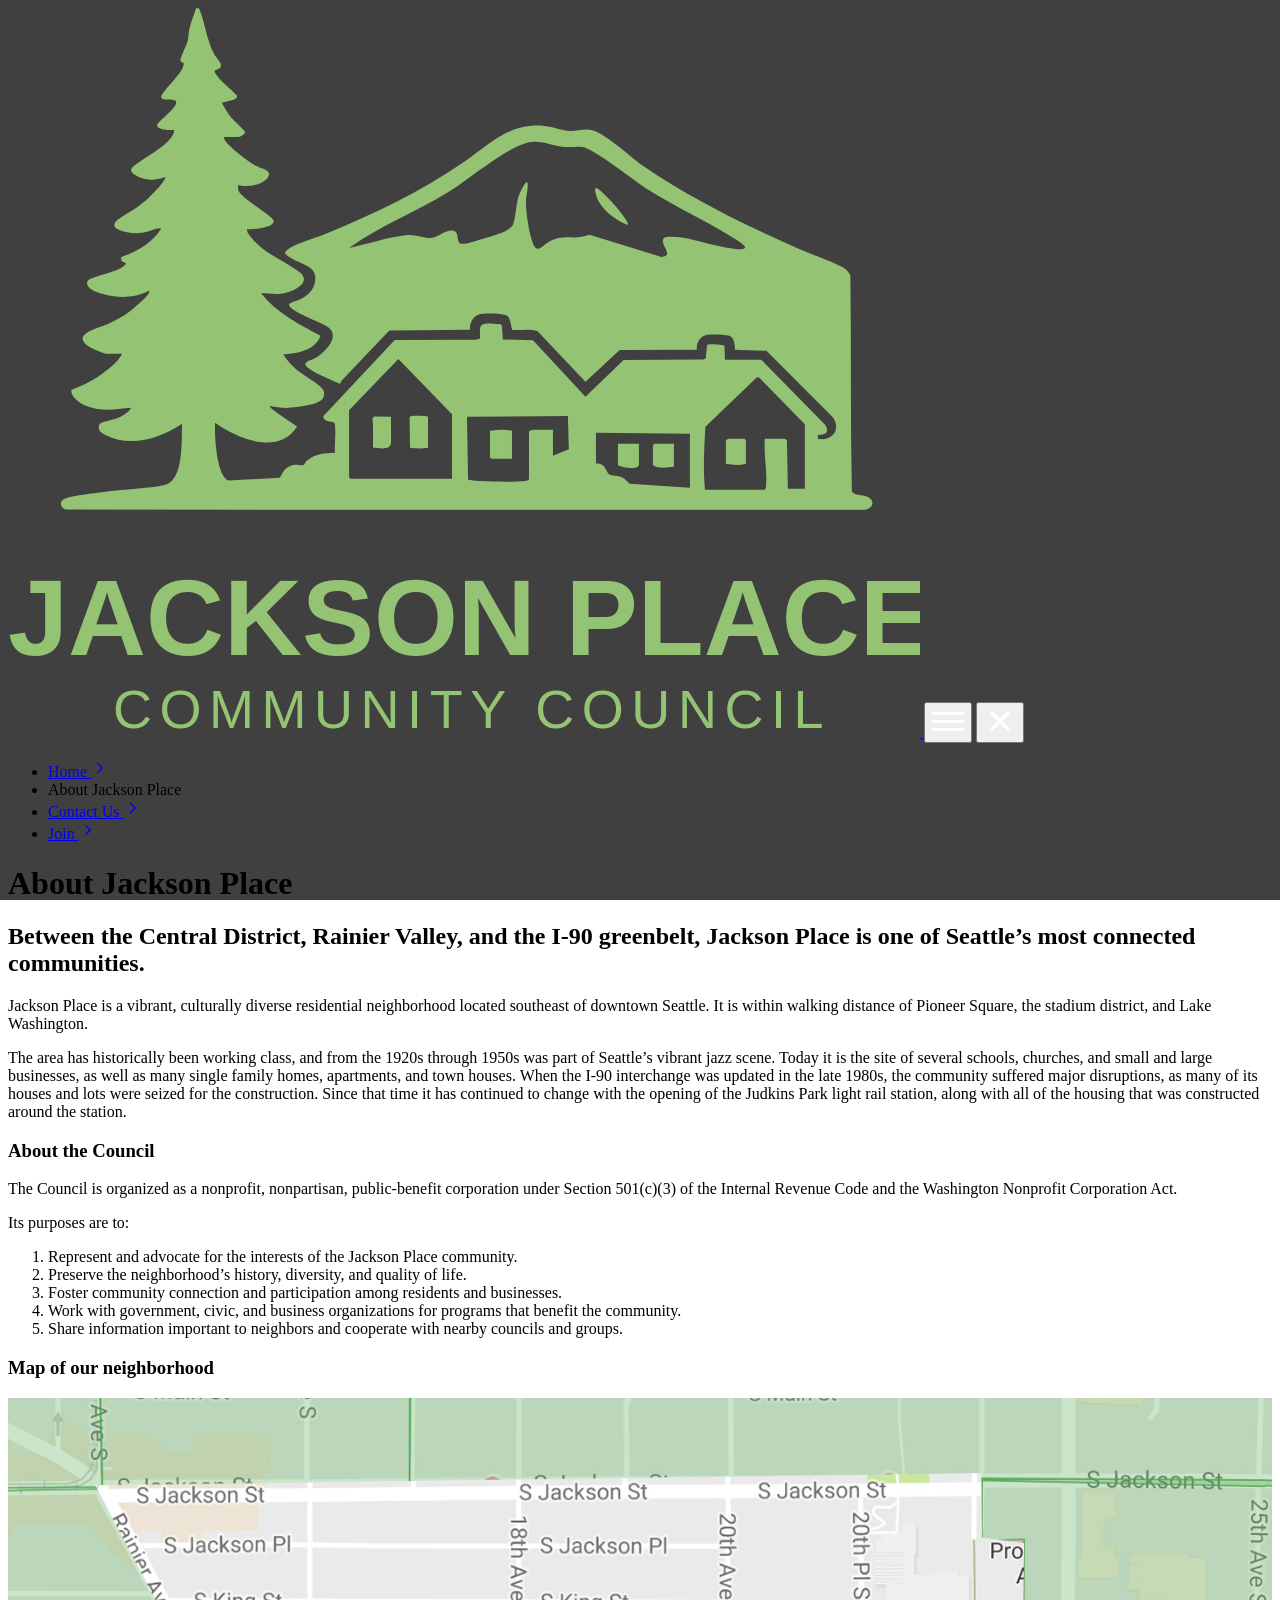
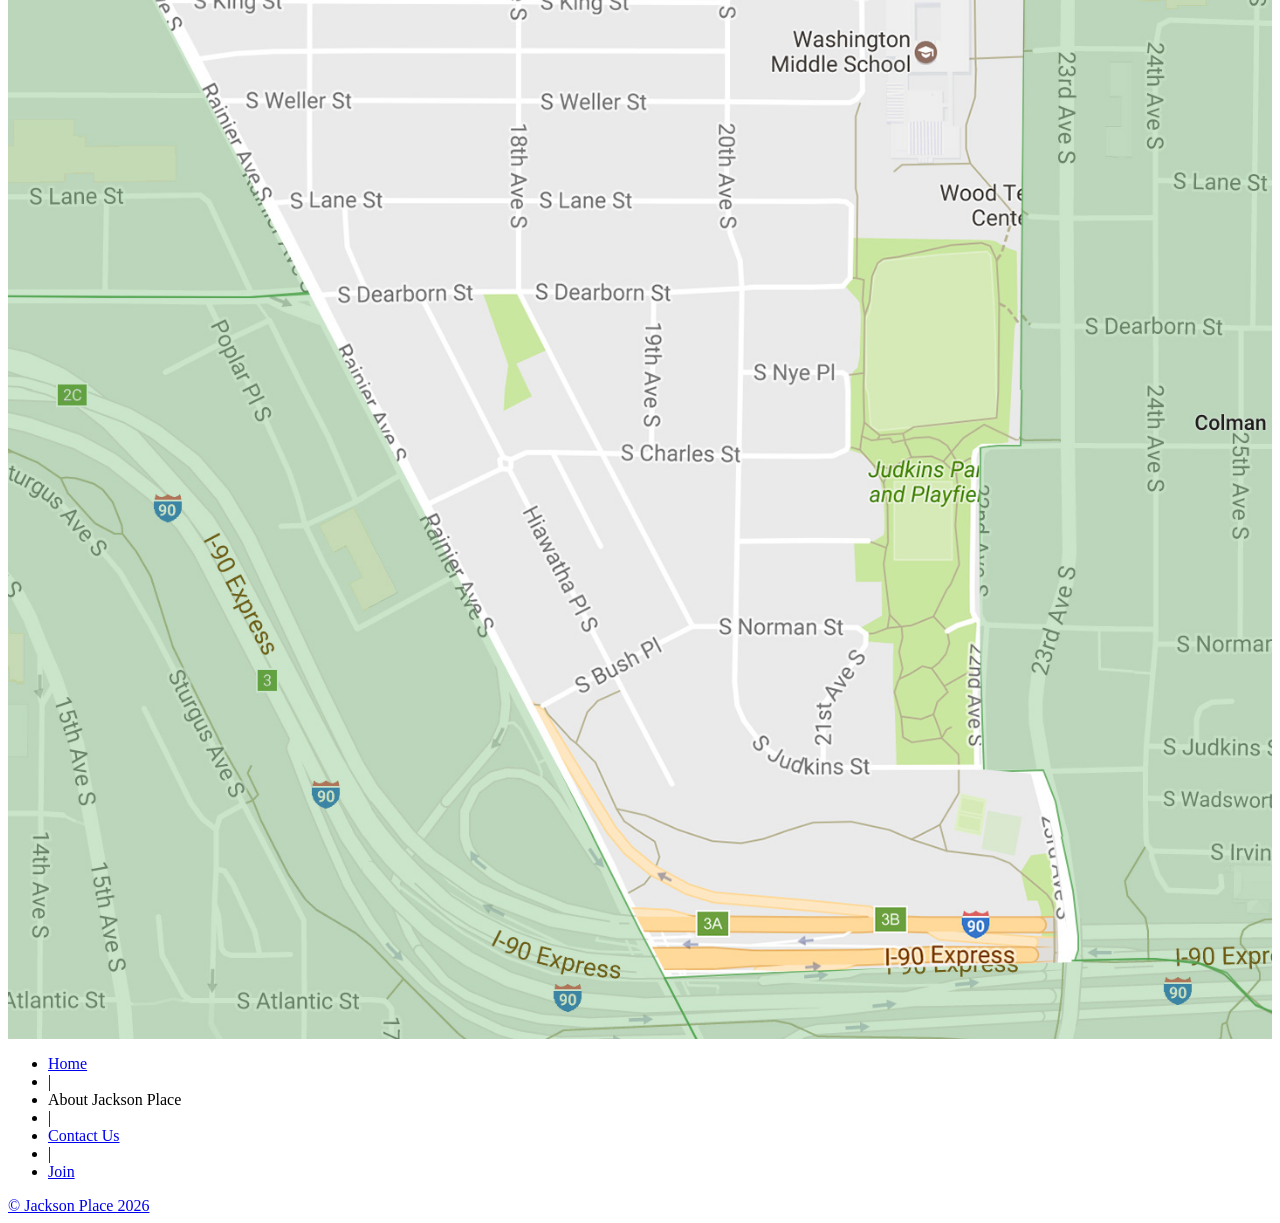
==== commit 2a949e4a: "Preview build: 2026-11-20 02:52:34 UTC" ====
--- a/about/index.html
+++ b/about/index.html
@@ -1,4 +1,4 @@
-<!doctype html><html lang=en-us><head><meta charset=utf-8><meta http-equiv=X-UA-Compatible content="IE=edge,chrome=1"><title>About Jackson Place | Jackson Place</title><meta name=viewport content="width=device-width,minimum-scale=1"><meta name=description content="Between the Central District, Rainier Valley, and the I-90 greenbelt, Jackson Place is one of Seattle’s most connected communities."><meta name=generator content="Hugo 0.166.0"><meta name=robots content="noindex, nofollow"><link rel=stylesheet href=/jpcc-preview/ananke/css/main.min.css><link rel="shortcut icon" href=/favicon.svg type=image/x-icon><link href=/jpcc-preview/about/index.xml rel=alternate type=application/rss+xml title="Jackson Place"><link href=/jpcc-preview/about/index.xml rel=feed type=application/rss+xml title="Jackson Place"><link rel=canonical href=https://dlangevi.com/jpcc-preview/about/><meta property="og:url" content="https://dlangevi.com/jpcc-preview/about/"><meta property="og:site_name" content="Jackson Place"><meta property="og:title" content="About Jackson Place"><meta property="og:description" content="Between the Central District, Rainier Valley, and the I-90 greenbelt, Jackson Place is one of Seattle’s most connected communities."><meta property="og:locale" content="en_us"><meta property="og:type" content="website"><meta itemprop=name content="About Jackson Place"><meta itemprop=description content="Between the Central District, Rainier Valley, and the I-90 greenbelt, Jackson Place is one of Seattle’s most connected communities."><meta itemprop=wordCount content="180"><meta name=twitter:card content="summary"><meta name=twitter:title content="About Jackson Place"><meta name=twitter:description content="Between the Central District, Rainier Valley, and the I-90 greenbelt, Jackson Place is one of Seattle’s most connected communities."><link rel=stylesheet href=/jpcc-preview/sass/jpcc-custom.min.a515ecbf3cdf30d7caf40443330489317deb8a9c55daae85f657cd201f53309f.css integrity="sha256-pRXsvzzfMNfK9ARDMwSJMX3ripxV2q6F9lfNIB9TMJ8="><link rel=stylesheet href=/css/lightbox.css><script>(function(){try{var e=window.location&&window.location.pathname?window.location.pathname:"/";(e==="/"||e==="")&&(document.readyState==="loading"?document.addEventListener("DOMContentLoaded",function(){document.body.classList.add("home")}):document.body.classList.add("home"))}catch{}})()</script></head><body class="ma0 avenir bg-near-white preview"><header class="cover bg-top relative" style=background-image:url(https://dlangevi.com/jpcc-preview/images/jackson-street-sign.png)><div class=cover-overlay style=position:absolute;inset:0;background-color:rgba(0,0,0,.75);z-index:1;pointer-events:none></div><div class=header-content style=position:relative;z-index:3><nav class="pv3 ph3 ph4-ns" role=navigation><div class="flex-l center items-center justify-between"><a href=/jpcc-preview/ class="f3 fw2 hover-white white-90 dib no-underline"><img src=/JPCC-Jackson-Place-Seattle--logo.svg class="w100 mw5-ns jpcc-site-logo" alt="Jackson Place">
+<!doctype html><html lang=en-us><head><meta charset=utf-8><meta http-equiv=X-UA-Compatible content="IE=edge,chrome=1"><title>About Jackson Place | Jackson Place</title><meta name=viewport content="width=device-width,minimum-scale=1"><meta name=description content="Between the Central District, Rainier Valley, and the I-90 greenbelt, Jackson Place is one of Seattle’s most connected communities."><meta name=generator content="Hugo 0.166.0"><meta name=robots content="noindex, nofollow"><link rel=stylesheet href=/jpcc-preview/ananke/css/main.min.css><link rel="shortcut icon" href=/favicon.svg type=image/x-icon><link href=/jpcc-preview/about/index.xml rel=alternate type=application/rss+xml title="Jackson Place"><link href=/jpcc-preview/about/index.xml rel=feed type=application/rss+xml title="Jackson Place"><link rel=canonical href=https://dlangevi.com/jpcc-preview/about/><meta property="og:url" content="https://dlangevi.com/jpcc-preview/about/"><meta property="og:site_name" content="Jackson Place"><meta property="og:title" content="About Jackson Place"><meta property="og:description" content="Between the Central District, Rainier Valley, and the I-90 greenbelt, Jackson Place is one of Seattle’s most connected communities."><meta property="og:locale" content="en_us"><meta property="og:type" content="website"><meta itemprop=name content="About Jackson Place"><meta itemprop=description content="Between the Central District, Rainier Valley, and the I-90 greenbelt, Jackson Place is one of Seattle’s most connected communities."><meta itemprop=wordCount content="219"><meta name=twitter:card content="summary"><meta name=twitter:title content="About Jackson Place"><meta name=twitter:description content="Between the Central District, Rainier Valley, and the I-90 greenbelt, Jackson Place is one of Seattle’s most connected communities."><link rel=stylesheet href=/jpcc-preview/sass/jpcc-custom.min.a515ecbf3cdf30d7caf40443330489317deb8a9c55daae85f657cd201f53309f.css integrity="sha256-pRXsvzzfMNfK9ARDMwSJMX3ripxV2q6F9lfNIB9TMJ8="><link rel=stylesheet href=/css/lightbox.css><script>(function(){try{var e=window.location&&window.location.pathname?window.location.pathname:"/";(e==="/"||e==="")&&(document.readyState==="loading"?document.addEventListener("DOMContentLoaded",function(){document.body.classList.add("home")}):document.body.classList.add("home"))}catch{}})()</script></head><body class="ma0 avenir bg-near-white preview"><header class="cover bg-top relative" style=background-image:url(https://dlangevi.com/jpcc-preview/images/jackson-street-sign.png)><div class=cover-overlay style=position:absolute;inset:0;background-color:rgba(0,0,0,.75);z-index:1;pointer-events:none></div><div class=header-content style=position:relative;z-index:3><nav class="pv3 ph3 ph4-ns" role=navigation><div class="flex-l center items-center justify-between"><a href=/jpcc-preview/ class="f3 fw2 hover-white white-90 dib no-underline"><img src=/JPCC-Jackson-Place-Seattle--logo.svg class="w100 mw5-ns jpcc-site-logo" alt="Jackson Place">
 </a><button id=jpcc-hamburger class="jpcc-hamburger dn-l bg-transparent bn pointer ml3 white" aria-label="Open main menu">
 <span id=jpcc-hamburger-icon><svg width="32" height="32" viewBox="0 0 32 32" fill="none"><rect y="7" width="32" height="3" rx="1.5" fill="#fff"/><rect y="15" width="32" height="3" rx="1.5" fill="#fff"/><rect y="23" width="32" height="3" rx="1.5" fill="#fff"/></svg>
 </span><span id=jpcc-hamburger-x style=display:none><svg width="32" height="32" viewBox="0 0 32 32" fill="none"><line x1="8" y1="8" x2="24" y2="24" stroke="#fff" stroke-width="3" stroke-linecap="round"/><line x1="24" y1="8" x2="8" y2="24" stroke="#fff" stroke-width="3" stroke-linecap="round"/></svg>
@@ -7,4 +7,4 @@
 <svg width="32" height="32" viewBox="0 0 32 32" fill="none"><line x1="8" y1="8" x2="24" y2="24" stroke="#fff" stroke-width="3" stroke-linecap="round"/><line x1="24" y1="8" x2="8" y2="24" stroke="#fff" stroke-width="3" stroke-linecap="round"/></svg></button><div class="flex-l items-center"><ul id=jpcc-main-menu class="jpcc-main-menu pl0 mr3 flex-l items-center-l dn flex-m flex-ns"><li class="nav-home list f5 f4-ns fw4 dib pr3"><a class="hover-white white-90 no-underline" href=/jpcc-preview/><span class=menu-text>Home</span>
 <span class=menu-arrow aria-hidden=true><svg width="18" height="18" viewBox="0 0 24 24" fill="none" aria-hidden="true"><path d="M9 6l6 6-6 6" stroke="currentColor" stroke-width="2" stroke-linecap="round" stroke-linejoin="round" fill="none"/></svg></span></a></li><li class="list f5 f4-ns fw4 dib pr3"><span class="hover-white white-90 no-underline is-current" aria-current=page><span class=menu-text>About Jackson Place</span></span></li><li class="list f5 f4-ns fw4 dib pr3"><a class="hover-white white-90 no-underline" href=/jpcc-preview/contact/ title="Contact Us page"><span class=menu-text>Contact Us</span>
 <span class=menu-arrow aria-hidden=true><svg width="18" height="18" viewBox="0 0 24 24" fill="none" aria-hidden="true"><path d="M9 6l6 6-6 6" stroke="currentColor" stroke-width="2" stroke-linecap="round" stroke-linejoin="round" fill="none"/></svg></span></a></li><li class="list f5 f4-ns fw4 dib pr3"><a class="hover-white white-90 no-underline" href=/jpcc-preview/join/ title="Join page"><span class=menu-text>Join</span>
-<span class=menu-arrow aria-hidden=true><svg width="18" height="18" viewBox="0 0 24 24" fill="none" aria-hidden="true"><path d="M9 6l6 6-6 6" stroke="currentColor" stroke-width="2" stroke-linecap="round" stroke-linejoin="round" fill="none"/></svg></span></a></li></ul></div></div></nav><script src=/jpcc-preview/js/hamburger-menu.min.5c273374389f58dd6ed5e9039e574350fec2cdfdbc2266c376c76aca06da5d9d.js integrity="sha256-XCczdDifWN1u1ekDnldDUP7Czf28ImbDdsdqygbaXZ0=" defer></script><div class="tc-l pv2 pv4-l ph3 ph4-ns"><h1 class="f2 f-subheadline-l fw6 white-90 mb0 lh-title">About Jackson Place</h1><h2 class="fw6 f5 f3-l white-80 measure-wide-l center mt3">Between the Central District, Rainier Valley, and the I-90 greenbelt, Jackson Place is one of Seattle’s most connected communities.</h2></div></div></header><main class=pb4-l role=main><article class="pa3 pa4-ns nested-copy-line-height"><section class="cf ph2 ph3-l pv1 pv2-l f4 center w-80 lh-copy nested-links black"><p>Jackson Place is a vibrant, culturally diverse residential neighborhood located southeast of downtown Seattle. It is within walking distance of Pioneer Square, the stadium district, and Lake Washington.</p><p>The area has historically been working class, and from the 1920s through 1950s was part of Seattle’s vibrant jazz scene. Today it is the site of several schools, churches, and small and large businesses, as well as many single family homes, apartments, and town houses.</p><p>When the I-90 interchange was updated in the late 1980s, the community suffered major disruptions, as many of its houses and lots were seized for the construction. Since that time it has rebounded strongly, but today is once again under significant development pressure, with hundreds of units of housing and a major shopping mall proposed for the area.</p><h3 id=about-the-council>About the Council</h3><p>The Jackson Place Community Council (JPCC) brings neighbors together to preserve the unique character, diversity, and vitality of our historic Seattle community. Through advocacy, events, and collaboration, JPCC gives residents a voice and helps shape the future of Jackson Place for everyone.</p><h3 id=map-of-our-neighborhood>Map of our neighborhood</h3><a href=/images/jackson-place-map.jpg data-lightbox data-lightbox-src=/images/jackson-place-map.jpg data-lightbox-alt="Map of Jackson Place" data-lightbox-caption="Map of Jackson Place"><img src=/images/jackson-place-map.jpg alt="Map of Jackson Place" style=max-width:100%;height:auto;display:block class=jpcc-lightbox-img></a></section><aside class="flex-ns mt5 flex-wrap justify-around"></aside></article></main><div class="w-100 pv3 ph4 ph0-l pv4-ns sub-footer"><div class="center mw8"><nav aria-label="Secondary site navigation"><ul class="list pa0 ma0 flex items-center f6"><li class=dib><a class="hover-white white-90 no-underline" href=/jpcc-preview/><span class=menu-text>Home</span></a></li><li class="dib white-60 ph2">|</li><li class=dib><span class="hover-white white-90 no-underline is-current" aria-current=page><span class=menu-text>About Jackson Place</span></span></li><li class="dib white-60 ph2">|</li><li class=dib><a class="hover-white white-90 no-underline" href=/jpcc-preview/contact/>Contact Us</a></li><li class="dib white-60 ph2">|</li><li class=dib><a class="hover-white white-90 no-underline" href=/jpcc-preview/join/>Join</a></li></ul></nav></div></div><footer class="bg-black bottom-0 w-100 pa3" role=contentinfo><div class="flex justify-between"><a class="f4 fw4 hover-white white-70 pv2 ph3 no-underline" href=https://dlangevi.com/jpcc-preview/>&copy; Jackson Place 2026</a><div><div class=ananke-socials></div></div></div></footer><script src=/js/lightbox.js defer></script></body></html>+<span class=menu-arrow aria-hidden=true><svg width="18" height="18" viewBox="0 0 24 24" fill="none" aria-hidden="true"><path d="M9 6l6 6-6 6" stroke="currentColor" stroke-width="2" stroke-linecap="round" stroke-linejoin="round" fill="none"/></svg></span></a></li></ul></div></div></nav><script src=/jpcc-preview/js/hamburger-menu.min.5c273374389f58dd6ed5e9039e574350fec2cdfdbc2266c376c76aca06da5d9d.js integrity="sha256-XCczdDifWN1u1ekDnldDUP7Czf28ImbDdsdqygbaXZ0=" defer></script><div class="tc-l pv2 pv4-l ph3 ph4-ns"><h1 class="f2 f-subheadline-l fw6 white-90 mb0 lh-title">About Jackson Place</h1><h2 class="fw6 f5 f3-l white-80 measure-wide-l center mt3">Between the Central District, Rainier Valley, and the I-90 greenbelt, Jackson Place is one of Seattle’s most connected communities.</h2></div></div></header><main class=pb4-l role=main><article class="pa3 pa4-ns nested-copy-line-height"><section class="cf ph2 ph3-l pv1 pv2-l f4 center w-80 lh-copy nested-links black"><p>Jackson Place is a vibrant, culturally diverse residential neighborhood located southeast of downtown Seattle. It is within walking distance of Pioneer Square, the stadium district, and Lake Washington.</p><p>The area has historically been working class, and from the 1920s through 1950s was part of Seattle’s vibrant jazz scene. Today it is the site of several schools, churches, and small and large businesses, as well as many single family homes, apartments, and town houses. When the I-90 interchange was updated in the late 1980s, the community suffered major disruptions, as many of its houses and lots were seized for the construction. Since that time it has continued to change with the opening of the Judkins Park light rail station, along with all of the housing that was constructed around the station.</p><h3 id=about-the-council>About the Council</h3><p>The Council is organized as a nonprofit, nonpartisan, public-benefit corporation under Section 501(c)(3) of the Internal Revenue Code and the Washington Nonprofit Corporation Act.</p><p>Its purposes are to:</p><ol><li>Represent and advocate for the interests of the Jackson Place community.</li><li>Preserve the neighborhood&rsquo;s history, diversity, and quality of life.</li><li>Foster community connection and participation among residents and businesses.</li><li>Work with government, civic, and business organizations for programs that benefit the community.</li><li>Share information important to neighbors and cooperate with nearby councils and groups.</li></ol><h3 id=map-of-our-neighborhood>Map of our neighborhood</h3><a href=/images/jackson-place-map.jpg data-lightbox data-lightbox-src=/images/jackson-place-map.jpg data-lightbox-alt="Map of Jackson Place" data-lightbox-caption="Map of Jackson Place"><img src=/images/jackson-place-map.jpg alt="Map of Jackson Place" style=max-width:100%;height:auto;display:block class=jpcc-lightbox-img></a></section><aside class="flex-ns mt5 flex-wrap justify-around"></aside></article></main><div class="w-100 pv3 ph4 ph0-l pv4-ns sub-footer"><div class="center mw8"><nav aria-label="Secondary site navigation"><ul class="list pa0 ma0 flex items-center f6"><li class=dib><a class="hover-white white-90 no-underline" href=/jpcc-preview/><span class=menu-text>Home</span></a></li><li class="dib white-60 ph2">|</li><li class=dib><span class="hover-white white-90 no-underline is-current" aria-current=page><span class=menu-text>About Jackson Place</span></span></li><li class="dib white-60 ph2">|</li><li class=dib><a class="hover-white white-90 no-underline" href=/jpcc-preview/contact/>Contact Us</a></li><li class="dib white-60 ph2">|</li><li class=dib><a class="hover-white white-90 no-underline" href=/jpcc-preview/join/>Join</a></li></ul></nav></div></div><footer class="bg-black bottom-0 w-100 pa3" role=contentinfo><div class="flex justify-between"><a class="f4 fw4 hover-white white-70 pv2 ph3 no-underline" href=https://dlangevi.com/jpcc-preview/>&copy; Jackson Place 2026</a><div><div class=ananke-socials></div></div></div></footer><script src=/js/lightbox.js defer></script></body></html>
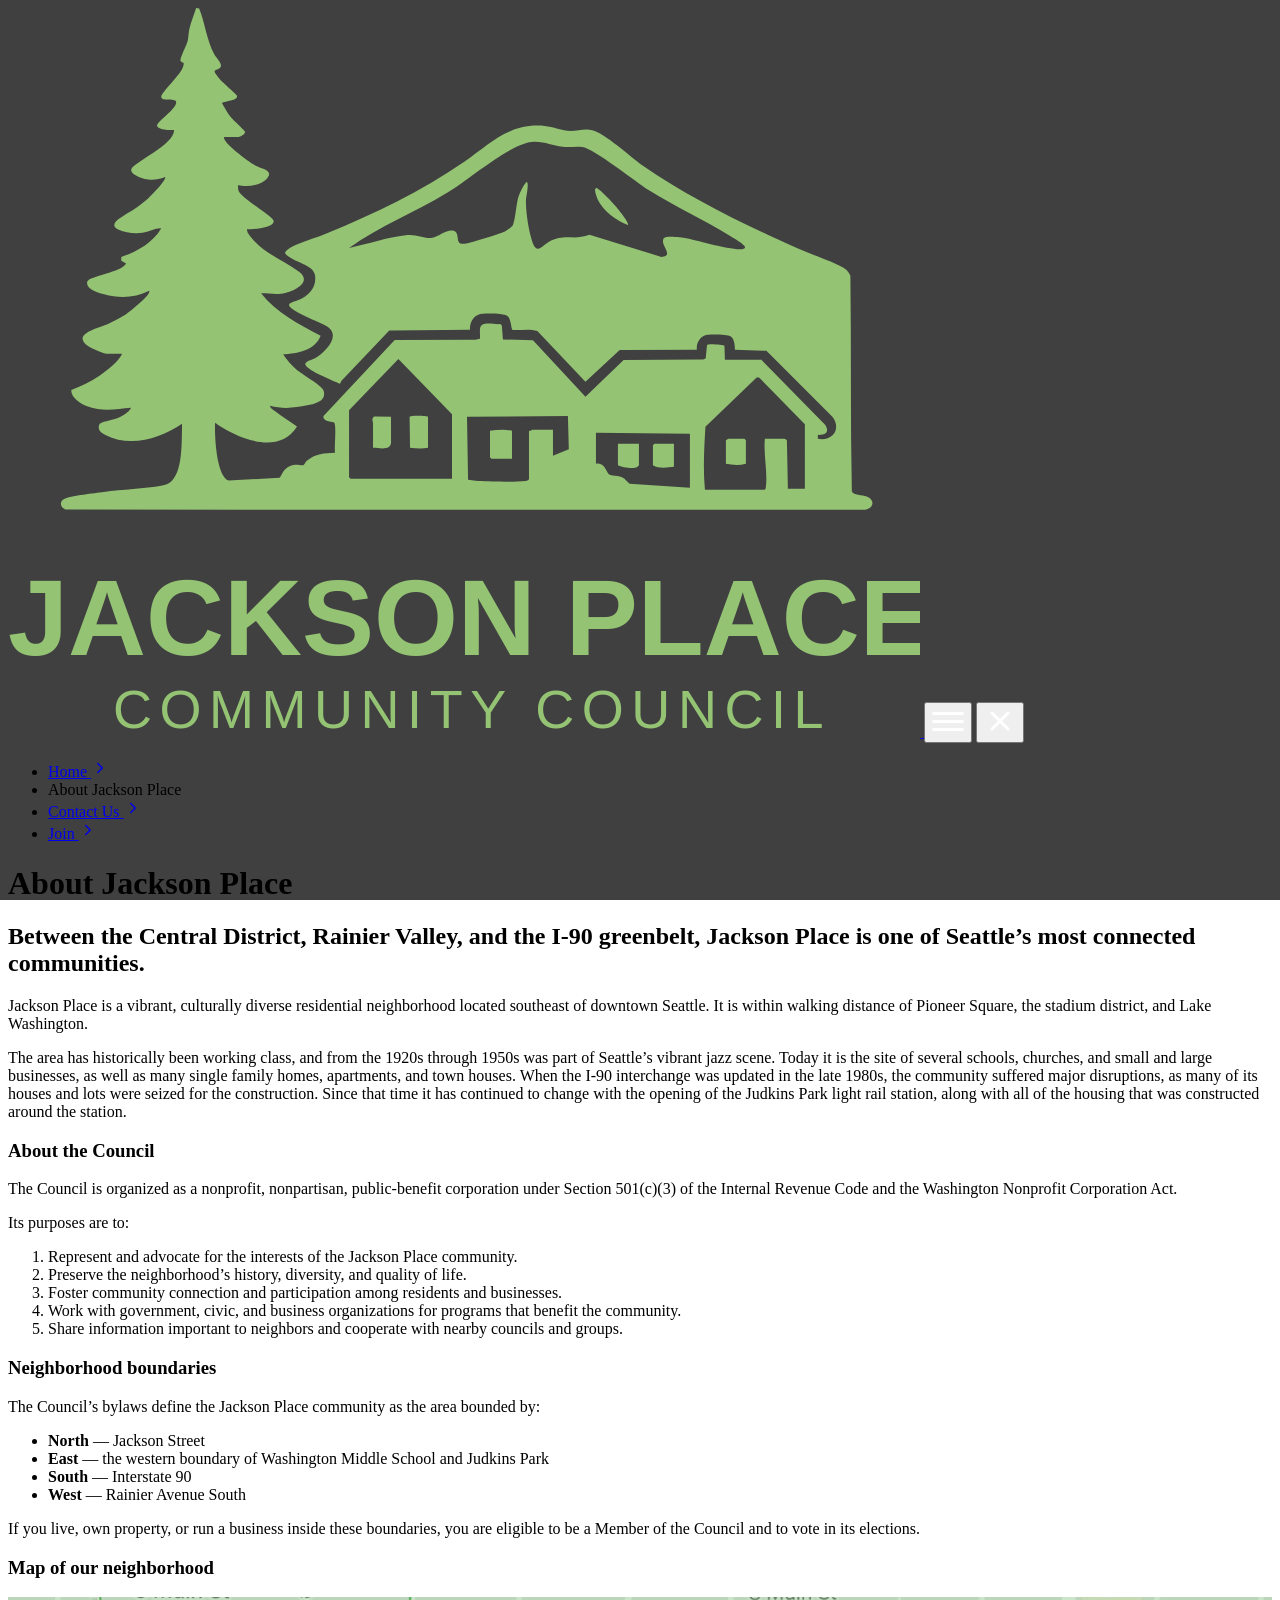
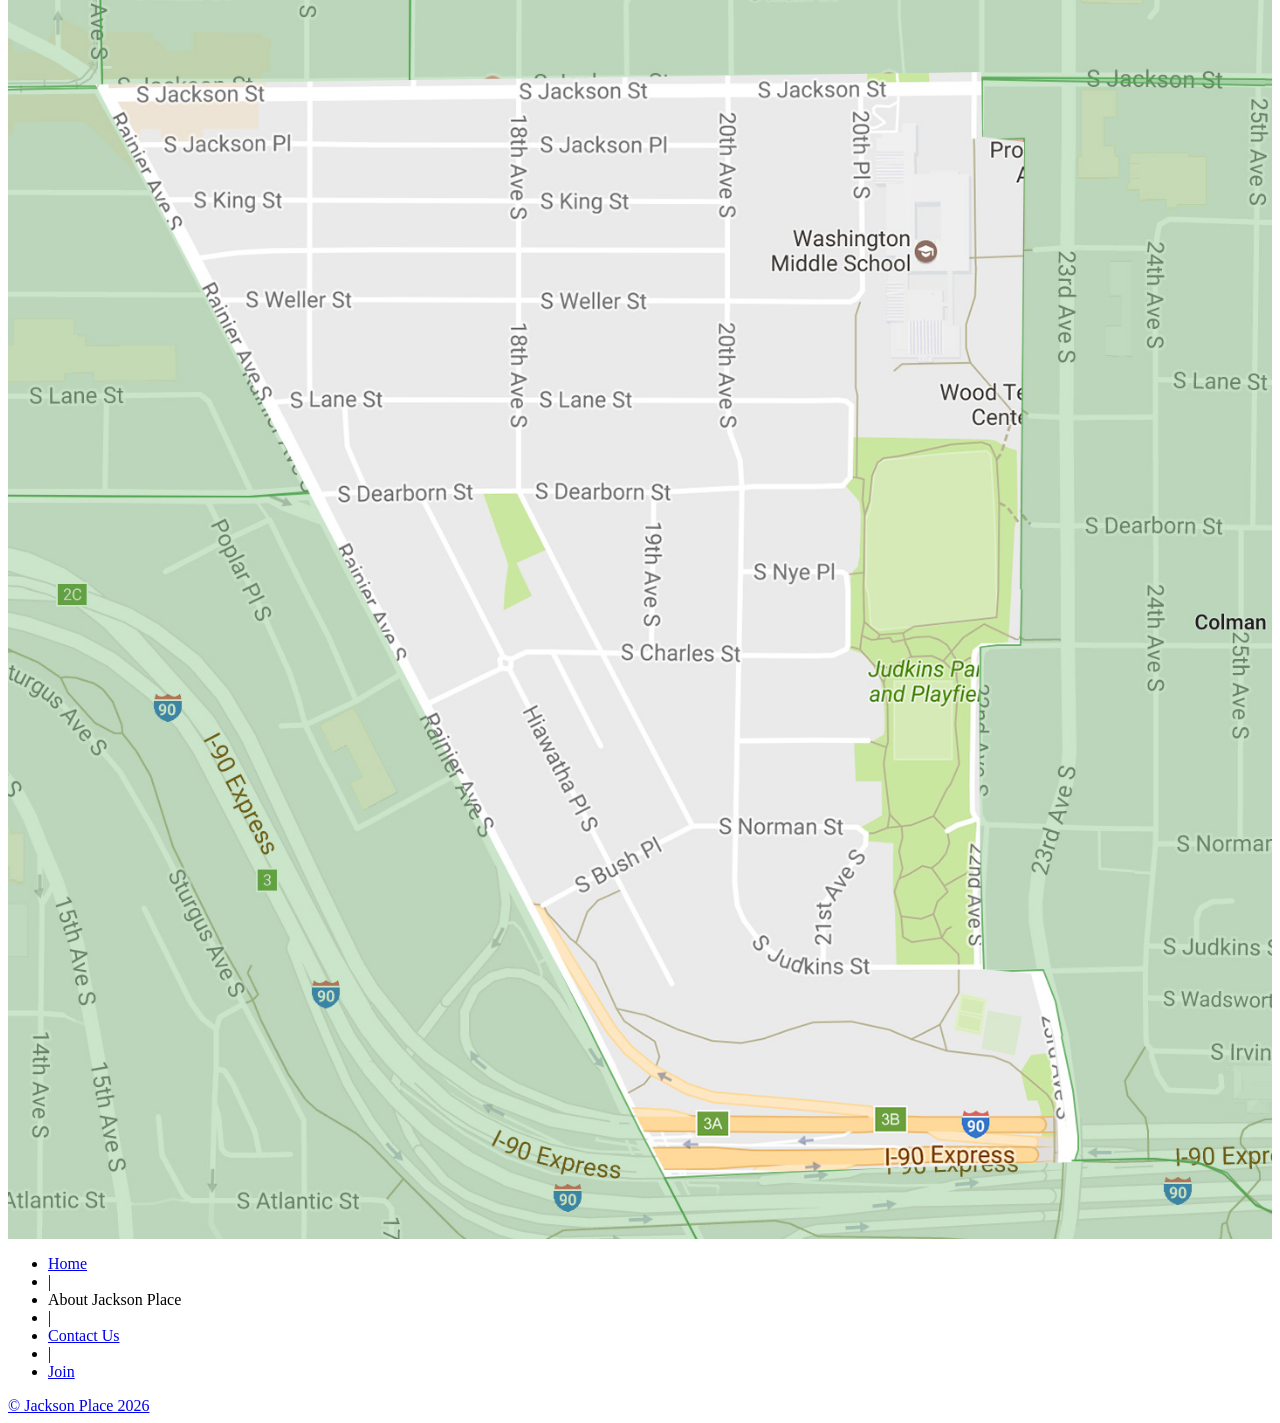
==== commit 712680f4: "Preview build: 2026-11-20 02:54:42 UTC" ====
--- a/about/index.html
+++ b/about/index.html
@@ -1,4 +1,4 @@
-<!doctype html><html lang=en-us><head><meta charset=utf-8><meta http-equiv=X-UA-Compatible content="IE=edge,chrome=1"><title>About Jackson Place | Jackson Place</title><meta name=viewport content="width=device-width,minimum-scale=1"><meta name=description content="Between the Central District, Rainier Valley, and the I-90 greenbelt, Jackson Place is one of Seattle’s most connected communities."><meta name=generator content="Hugo 0.166.0"><meta name=robots content="noindex, nofollow"><link rel=stylesheet href=/jpcc-preview/ananke/css/main.min.css><link rel="shortcut icon" href=/favicon.svg type=image/x-icon><link href=/jpcc-preview/about/index.xml rel=alternate type=application/rss+xml title="Jackson Place"><link href=/jpcc-preview/about/index.xml rel=feed type=application/rss+xml title="Jackson Place"><link rel=canonical href=https://dlangevi.com/jpcc-preview/about/><meta property="og:url" content="https://dlangevi.com/jpcc-preview/about/"><meta property="og:site_name" content="Jackson Place"><meta property="og:title" content="About Jackson Place"><meta property="og:description" content="Between the Central District, Rainier Valley, and the I-90 greenbelt, Jackson Place is one of Seattle’s most connected communities."><meta property="og:locale" content="en_us"><meta property="og:type" content="website"><meta itemprop=name content="About Jackson Place"><meta itemprop=description content="Between the Central District, Rainier Valley, and the I-90 greenbelt, Jackson Place is one of Seattle’s most connected communities."><meta itemprop=wordCount content="219"><meta name=twitter:card content="summary"><meta name=twitter:title content="About Jackson Place"><meta name=twitter:description content="Between the Central District, Rainier Valley, and the I-90 greenbelt, Jackson Place is one of Seattle’s most connected communities."><link rel=stylesheet href=/jpcc-preview/sass/jpcc-custom.min.a515ecbf3cdf30d7caf40443330489317deb8a9c55daae85f657cd201f53309f.css integrity="sha256-pRXsvzzfMNfK9ARDMwSJMX3ripxV2q6F9lfNIB9TMJ8="><link rel=stylesheet href=/css/lightbox.css><script>(function(){try{var e=window.location&&window.location.pathname?window.location.pathname:"/";(e==="/"||e==="")&&(document.readyState==="loading"?document.addEventListener("DOMContentLoaded",function(){document.body.classList.add("home")}):document.body.classList.add("home"))}catch{}})()</script></head><body class="ma0 avenir bg-near-white preview"><header class="cover bg-top relative" style=background-image:url(https://dlangevi.com/jpcc-preview/images/jackson-street-sign.png)><div class=cover-overlay style=position:absolute;inset:0;background-color:rgba(0,0,0,.75);z-index:1;pointer-events:none></div><div class=header-content style=position:relative;z-index:3><nav class="pv3 ph3 ph4-ns" role=navigation><div class="flex-l center items-center justify-between"><a href=/jpcc-preview/ class="f3 fw2 hover-white white-90 dib no-underline"><img src=/JPCC-Jackson-Place-Seattle--logo.svg class="w100 mw5-ns jpcc-site-logo" alt="Jackson Place">
+<!doctype html><html lang=en-us><head><meta charset=utf-8><meta http-equiv=X-UA-Compatible content="IE=edge,chrome=1"><title>About Jackson Place | Jackson Place</title><meta name=viewport content="width=device-width,minimum-scale=1"><meta name=description content="Between the Central District, Rainier Valley, and the I-90 greenbelt, Jackson Place is one of Seattle’s most connected communities."><meta name=generator content="Hugo 0.166.0"><meta name=robots content="noindex, nofollow"><link rel=stylesheet href=/jpcc-preview/ananke/css/main.min.css><link rel="shortcut icon" href=/favicon.svg type=image/x-icon><link href=/jpcc-preview/about/index.xml rel=alternate type=application/rss+xml title="Jackson Place"><link href=/jpcc-preview/about/index.xml rel=feed type=application/rss+xml title="Jackson Place"><link rel=canonical href=https://dlangevi.com/jpcc-preview/about/><meta property="og:url" content="https://dlangevi.com/jpcc-preview/about/"><meta property="og:site_name" content="Jackson Place"><meta property="og:title" content="About Jackson Place"><meta property="og:description" content="Between the Central District, Rainier Valley, and the I-90 greenbelt, Jackson Place is one of Seattle’s most connected communities."><meta property="og:locale" content="en_us"><meta property="og:type" content="website"><meta itemprop=name content="About Jackson Place"><meta itemprop=description content="Between the Central District, Rainier Valley, and the I-90 greenbelt, Jackson Place is one of Seattle’s most connected communities."><meta itemprop=wordCount content="287"><meta name=twitter:card content="summary"><meta name=twitter:title content="About Jackson Place"><meta name=twitter:description content="Between the Central District, Rainier Valley, and the I-90 greenbelt, Jackson Place is one of Seattle’s most connected communities."><link rel=stylesheet href=/jpcc-preview/sass/jpcc-custom.min.a515ecbf3cdf30d7caf40443330489317deb8a9c55daae85f657cd201f53309f.css integrity="sha256-pRXsvzzfMNfK9ARDMwSJMX3ripxV2q6F9lfNIB9TMJ8="><link rel=stylesheet href=/css/lightbox.css><script>(function(){try{var e=window.location&&window.location.pathname?window.location.pathname:"/";(e==="/"||e==="")&&(document.readyState==="loading"?document.addEventListener("DOMContentLoaded",function(){document.body.classList.add("home")}):document.body.classList.add("home"))}catch{}})()</script></head><body class="ma0 avenir bg-near-white preview"><header class="cover bg-top relative" style=background-image:url(https://dlangevi.com/jpcc-preview/images/jackson-street-sign.png)><div class=cover-overlay style=position:absolute;inset:0;background-color:rgba(0,0,0,.75);z-index:1;pointer-events:none></div><div class=header-content style=position:relative;z-index:3><nav class="pv3 ph3 ph4-ns" role=navigation><div class="flex-l center items-center justify-between"><a href=/jpcc-preview/ class="f3 fw2 hover-white white-90 dib no-underline"><img src=/JPCC-Jackson-Place-Seattle--logo.svg class="w100 mw5-ns jpcc-site-logo" alt="Jackson Place">
 </a><button id=jpcc-hamburger class="jpcc-hamburger dn-l bg-transparent bn pointer ml3 white" aria-label="Open main menu">
 <span id=jpcc-hamburger-icon><svg width="32" height="32" viewBox="0 0 32 32" fill="none"><rect y="7" width="32" height="3" rx="1.5" fill="#fff"/><rect y="15" width="32" height="3" rx="1.5" fill="#fff"/><rect y="23" width="32" height="3" rx="1.5" fill="#fff"/></svg>
 </span><span id=jpcc-hamburger-x style=display:none><svg width="32" height="32" viewBox="0 0 32 32" fill="none"><line x1="8" y1="8" x2="24" y2="24" stroke="#fff" stroke-width="3" stroke-linecap="round"/><line x1="24" y1="8" x2="8" y2="24" stroke="#fff" stroke-width="3" stroke-linecap="round"/></svg>
@@ -7,4 +7,5 @@
 <svg width="32" height="32" viewBox="0 0 32 32" fill="none"><line x1="8" y1="8" x2="24" y2="24" stroke="#fff" stroke-width="3" stroke-linecap="round"/><line x1="24" y1="8" x2="8" y2="24" stroke="#fff" stroke-width="3" stroke-linecap="round"/></svg></button><div class="flex-l items-center"><ul id=jpcc-main-menu class="jpcc-main-menu pl0 mr3 flex-l items-center-l dn flex-m flex-ns"><li class="nav-home list f5 f4-ns fw4 dib pr3"><a class="hover-white white-90 no-underline" href=/jpcc-preview/><span class=menu-text>Home</span>
 <span class=menu-arrow aria-hidden=true><svg width="18" height="18" viewBox="0 0 24 24" fill="none" aria-hidden="true"><path d="M9 6l6 6-6 6" stroke="currentColor" stroke-width="2" stroke-linecap="round" stroke-linejoin="round" fill="none"/></svg></span></a></li><li class="list f5 f4-ns fw4 dib pr3"><span class="hover-white white-90 no-underline is-current" aria-current=page><span class=menu-text>About Jackson Place</span></span></li><li class="list f5 f4-ns fw4 dib pr3"><a class="hover-white white-90 no-underline" href=/jpcc-preview/contact/ title="Contact Us page"><span class=menu-text>Contact Us</span>
 <span class=menu-arrow aria-hidden=true><svg width="18" height="18" viewBox="0 0 24 24" fill="none" aria-hidden="true"><path d="M9 6l6 6-6 6" stroke="currentColor" stroke-width="2" stroke-linecap="round" stroke-linejoin="round" fill="none"/></svg></span></a></li><li class="list f5 f4-ns fw4 dib pr3"><a class="hover-white white-90 no-underline" href=/jpcc-preview/join/ title="Join page"><span class=menu-text>Join</span>
-<span class=menu-arrow aria-hidden=true><svg width="18" height="18" viewBox="0 0 24 24" fill="none" aria-hidden="true"><path d="M9 6l6 6-6 6" stroke="currentColor" stroke-width="2" stroke-linecap="round" stroke-linejoin="round" fill="none"/></svg></span></a></li></ul></div></div></nav><script src=/jpcc-preview/js/hamburger-menu.min.5c273374389f58dd6ed5e9039e574350fec2cdfdbc2266c376c76aca06da5d9d.js integrity="sha256-XCczdDifWN1u1ekDnldDUP7Czf28ImbDdsdqygbaXZ0=" defer></script><div class="tc-l pv2 pv4-l ph3 ph4-ns"><h1 class="f2 f-subheadline-l fw6 white-90 mb0 lh-title">About Jackson Place</h1><h2 class="fw6 f5 f3-l white-80 measure-wide-l center mt3">Between the Central District, Rainier Valley, and the I-90 greenbelt, Jackson Place is one of Seattle’s most connected communities.</h2></div></div></header><main class=pb4-l role=main><article class="pa3 pa4-ns nested-copy-line-height"><section class="cf ph2 ph3-l pv1 pv2-l f4 center w-80 lh-copy nested-links black"><p>Jackson Place is a vibrant, culturally diverse residential neighborhood located southeast of downtown Seattle. It is within walking distance of Pioneer Square, the stadium district, and Lake Washington.</p><p>The area has historically been working class, and from the 1920s through 1950s was part of Seattle’s vibrant jazz scene. Today it is the site of several schools, churches, and small and large businesses, as well as many single family homes, apartments, and town houses. When the I-90 interchange was updated in the late 1980s, the community suffered major disruptions, as many of its houses and lots were seized for the construction. Since that time it has continued to change with the opening of the Judkins Park light rail station, along with all of the housing that was constructed around the station.</p><h3 id=about-the-council>About the Council</h3><p>The Council is organized as a nonprofit, nonpartisan, public-benefit corporation under Section 501(c)(3) of the Internal Revenue Code and the Washington Nonprofit Corporation Act.</p><p>Its purposes are to:</p><ol><li>Represent and advocate for the interests of the Jackson Place community.</li><li>Preserve the neighborhood&rsquo;s history, diversity, and quality of life.</li><li>Foster community connection and participation among residents and businesses.</li><li>Work with government, civic, and business organizations for programs that benefit the community.</li><li>Share information important to neighbors and cooperate with nearby councils and groups.</li></ol><h3 id=map-of-our-neighborhood>Map of our neighborhood</h3><a href=/images/jackson-place-map.jpg data-lightbox data-lightbox-src=/images/jackson-place-map.jpg data-lightbox-alt="Map of Jackson Place" data-lightbox-caption="Map of Jackson Place"><img src=/images/jackson-place-map.jpg alt="Map of Jackson Place" style=max-width:100%;height:auto;display:block class=jpcc-lightbox-img></a></section><aside class="flex-ns mt5 flex-wrap justify-around"></aside></article></main><div class="w-100 pv3 ph4 ph0-l pv4-ns sub-footer"><div class="center mw8"><nav aria-label="Secondary site navigation"><ul class="list pa0 ma0 flex items-center f6"><li class=dib><a class="hover-white white-90 no-underline" href=/jpcc-preview/><span class=menu-text>Home</span></a></li><li class="dib white-60 ph2">|</li><li class=dib><span class="hover-white white-90 no-underline is-current" aria-current=page><span class=menu-text>About Jackson Place</span></span></li><li class="dib white-60 ph2">|</li><li class=dib><a class="hover-white white-90 no-underline" href=/jpcc-preview/contact/>Contact Us</a></li><li class="dib white-60 ph2">|</li><li class=dib><a class="hover-white white-90 no-underline" href=/jpcc-preview/join/>Join</a></li></ul></nav></div></div><footer class="bg-black bottom-0 w-100 pa3" role=contentinfo><div class="flex justify-between"><a class="f4 fw4 hover-white white-70 pv2 ph3 no-underline" href=https://dlangevi.com/jpcc-preview/>&copy; Jackson Place 2026</a><div><div class=ananke-socials></div></div></div></footer><script src=/js/lightbox.js defer></script></body></html>+<span class=menu-arrow aria-hidden=true><svg width="18" height="18" viewBox="0 0 24 24" fill="none" aria-hidden="true"><path d="M9 6l6 6-6 6" stroke="currentColor" stroke-width="2" stroke-linecap="round" stroke-linejoin="round" fill="none"/></svg></span></a></li></ul></div></div></nav><script src=/jpcc-preview/js/hamburger-menu.min.5c273374389f58dd6ed5e9039e574350fec2cdfdbc2266c376c76aca06da5d9d.js integrity="sha256-XCczdDifWN1u1ekDnldDUP7Czf28ImbDdsdqygbaXZ0=" defer></script><div class="tc-l pv2 pv4-l ph3 ph4-ns"><h1 class="f2 f-subheadline-l fw6 white-90 mb0 lh-title">About Jackson Place</h1><h2 class="fw6 f5 f3-l white-80 measure-wide-l center mt3">Between the Central District, Rainier Valley, and the I-90 greenbelt, Jackson Place is one of Seattle’s most connected communities.</h2></div></div></header><main class=pb4-l role=main><article class="pa3 pa4-ns nested-copy-line-height"><section class="cf ph2 ph3-l pv1 pv2-l f4 center w-80 lh-copy nested-links black"><p>Jackson Place is a vibrant, culturally diverse residential neighborhood located southeast of downtown Seattle. It is within walking distance of Pioneer Square, the stadium district, and Lake Washington.</p><p>The area has historically been working class, and from the 1920s through 1950s was part of Seattle’s vibrant jazz scene. Today it is the site of several schools, churches, and small and large businesses, as well as many single family homes, apartments, and town houses. When the I-90 interchange was updated in the late 1980s, the community suffered major disruptions, as many of its houses and lots were seized for the construction. Since that time it has continued to change with the opening of the Judkins Park light rail station, along with all of the housing that was constructed around the station.</p><h3 id=about-the-council>About the Council</h3><p>The Council is organized as a nonprofit, nonpartisan, public-benefit corporation under Section 501(c)(3) of the Internal Revenue Code and the Washington Nonprofit Corporation Act.</p><p>Its purposes are to:</p><ol><li>Represent and advocate for the interests of the Jackson Place community.</li><li>Preserve the neighborhood&rsquo;s history, diversity, and quality of life.</li><li>Foster community connection and participation among residents and businesses.</li><li>Work with government, civic, and business organizations for programs that benefit the community.</li><li>Share information important to neighbors and cooperate with nearby councils and groups.</li></ol><h3 id=neighborhood-boundaries>Neighborhood boundaries</h3><p>The Council&rsquo;s bylaws define the Jackson Place community as the area bounded by:</p><ul><li><strong>North</strong> — Jackson Street</li><li><strong>East</strong> — the western boundary of Washington Middle School and Judkins Park</li><li><strong>South</strong> — Interstate 90</li><li><strong>West</strong> — Rainier Avenue South</li></ul><p>If you live, own property, or run a business inside these boundaries, you are
+eligible to be a Member of the Council and to vote in its elections.</p><h3 id=map-of-our-neighborhood>Map of our neighborhood</h3><a href=/images/jackson-place-map.jpg data-lightbox data-lightbox-src=/images/jackson-place-map.jpg data-lightbox-alt="Map of Jackson Place" data-lightbox-caption="Map of Jackson Place"><img src=/images/jackson-place-map.jpg alt="Map of Jackson Place" style=max-width:100%;height:auto;display:block class=jpcc-lightbox-img></a></section><aside class="flex-ns mt5 flex-wrap justify-around"></aside></article></main><div class="w-100 pv3 ph4 ph0-l pv4-ns sub-footer"><div class="center mw8"><nav aria-label="Secondary site navigation"><ul class="list pa0 ma0 flex items-center f6"><li class=dib><a class="hover-white white-90 no-underline" href=/jpcc-preview/><span class=menu-text>Home</span></a></li><li class="dib white-60 ph2">|</li><li class=dib><span class="hover-white white-90 no-underline is-current" aria-current=page><span class=menu-text>About Jackson Place</span></span></li><li class="dib white-60 ph2">|</li><li class=dib><a class="hover-white white-90 no-underline" href=/jpcc-preview/contact/>Contact Us</a></li><li class="dib white-60 ph2">|</li><li class=dib><a class="hover-white white-90 no-underline" href=/jpcc-preview/join/>Join</a></li></ul></nav></div></div><footer class="bg-black bottom-0 w-100 pa3" role=contentinfo><div class="flex justify-between"><a class="f4 fw4 hover-white white-70 pv2 ph3 no-underline" href=https://dlangevi.com/jpcc-preview/>&copy; Jackson Place 2026</a><div><div class=ananke-socials></div></div></div></footer><script src=/js/lightbox.js defer></script></body></html>
